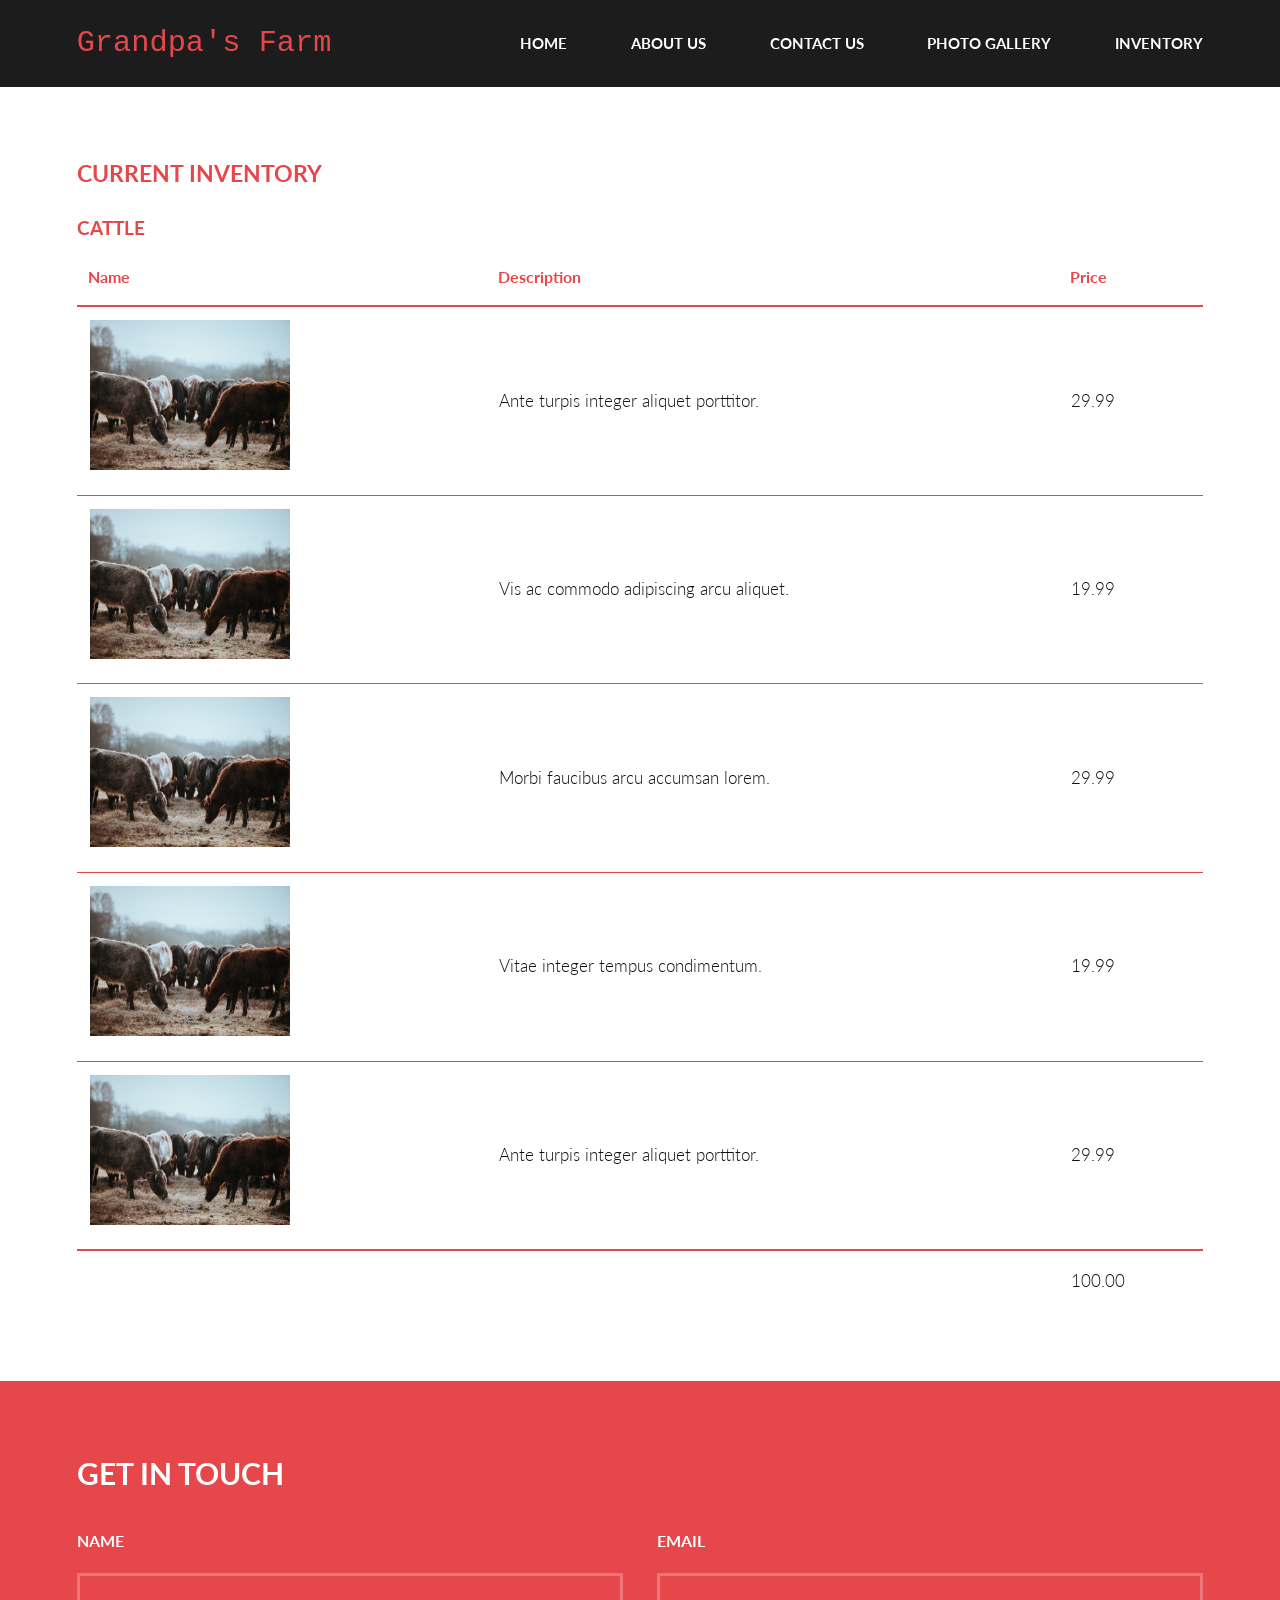
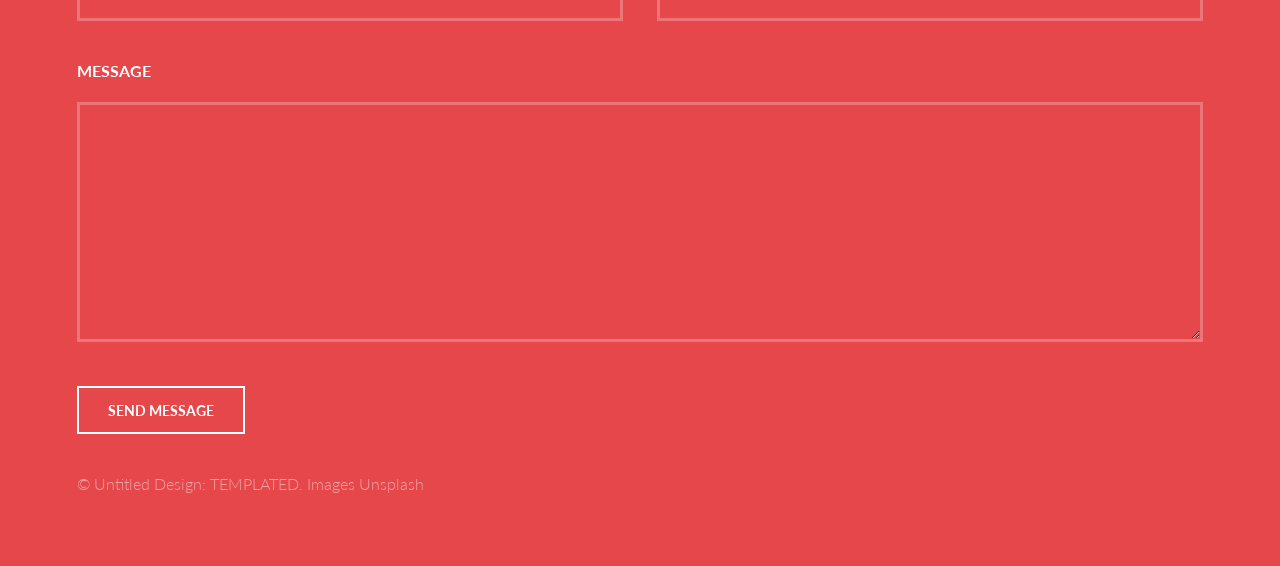
==== elements.html @ 0b021724 "Add files via upload" ====
<!DOCTYPE HTML>
<!--
	Introspect by TEMPLATED
	templated.co @templatedco
	Released for free under the Creative Commons Attribution 3.0 license (templated.co/license)
-->
<html>
	<head>
		<title>Elements - Introspect by TEMPLATED</title>
		<meta charset="utf-8" />
		<meta name="viewport" content="width=device-width, initial-scale=1, user-scalable=no" />
		<link rel="stylesheet" href="assets/css/main.css" />
	</head>
	<body>

		<!-- Header -->
			<header id="header">
				<div class="inner">
					<a href="index.html" class="logo">Grandpa's Farm</a>
					<nav id="nav">
						<a href="index.html">Home</a>
						<a href="index.html#one">About Us</a>
						<a href="#footer">Contact Us</a>
						<a href="generic.html">Photo Gallery</a>
						<a href="elements.html">Inventory</a>
					</nav>
				</div>
			</header>
			<a href="#menu" class="navPanelToggle"><span class="fa fa-bars"></span></a>

		<!-- Main -->
			<section id="main">
				<div class="inner">
					<!-- Table -->
						<section>
							<h3>Current Inventory</h3>
							<h4>Cattle</h4>
							<div class="table-wrapper">
								<table>
									<thead>
										<tr>
											<th>Name</th>
											<th>Description</th>
											<th>Price</th>
										</tr>
									</thead>
									<tbody>
										<tr>
											<td><img style="height: 150px; width: 200px;" src="images/pic02.jpg"></td>
											<td style="vertical-align: middle;">Ante turpis integer aliquet porttitor.</td>
											<td style="vertical-align: middle;">29.99</td>
										</tr>
										<tr>
											<td><img style="height: 150px; width: 200px;" src="images/pic02.jpg"></td>
											<td style="vertical-align: middle;">Vis ac commodo adipiscing arcu aliquet.</td>
											<td style="vertical-align: middle;">19.99</td>
										</tr>
										<tr>
											<td><img style="height: 150px; width: 200px;" src="images/pic02.jpg"></td>
											<td style="vertical-align: middle;"> Morbi faucibus arcu accumsan lorem.</td>
											<td style="vertical-align: middle;">29.99</td>
										</tr>
										<tr>
											<td><img style="height: 150px; width: 200px;" src="images/pic02.jpg"></td>
											<td style="vertical-align: middle;">Vitae integer tempus condimentum.</td>
											<td style="vertical-align: middle;">19.99</td>
										</tr>
										<tr>
											<td><img style="height: 150px; width: 200px;" src="images/pic02.jpg"></td>
											<td style="vertical-align: middle;">Ante turpis integer aliquet porttitor.</td>
											<td style="vertical-align: middle;">29.99</td>
										</tr>
									</tbody>
									<tfoot>
										<tr>
											<td colspan="2"></td>
											<td>100.00</td>
										</tr>
									</tfoot>
								</table>
							</div>
				</div>
			</section>

		<!-- Footer -->
			<section id="footer">
				<div class="inner">
					<header>
						<h2>Get in Touch</h2>
					</header>
					<form method="post" action="#">
						<div class="field half first">
							<label for="name">Name</label>
							<input type="text" name="name" id="name" />
						</div>
						<div class="field half">
							<label for="email">Email</label>
							<input type="text" name="email" id="email" />
						</div>
						<div class="field">
							<label for="message">Message</label>
							<textarea name="message" id="message" rows="6"></textarea>
						</div>
						<ul class="actions">
							<li><input type="submit" value="Send Message" class="alt" /></li>
						</ul>
					</form>
					<div class="copyright">
						&copy; Untitled Design: <a href="https://templated.co/">TEMPLATED</a>. Images <a href="https://unsplash.com/">Unsplash</a>
					</div>
				</div>
			</section>

		<!-- Scripts -->
			<script src="assets/js/jquery.min.js"></script>
			<script src="assets/js/skel.min.js"></script>
			<script src="assets/js/util.js"></script>
			<script src="assets/js/main.js"></script>

	</body>
</html>
---- assets/css/main.css ----
@import url(font-awesome.min.css);
@import url("https://fonts.googleapis.com/css?family=Lato:300,400,700|Pacifico");

/*
	Introspect by TEMPLATED
	templated.co @templatedco
	Released for free under the Creative Commons Attribution 3.0 license (templated.co/license)
*/

/* Reset */

	html, body, div, span, applet, object, iframe, h1, h2, h3, h4, h5, h6, p, blockquote, pre, a, abbr, acronym, address, big, cite, code, del, dfn, em, img, ins, kbd, q, s, samp, small, strike, strong, sub, sup, tt, var, b, u, i, center, dl, dt, dd, ol, ul, li, fieldset, form, label, legend, table, caption, tbody, tfoot, thead, tr, th, td, article, aside, canvas, details, embed, figure, figcaption, footer, header, hgroup, menu, nav, output, ruby, section, summary, time, mark, audio, video {
		margin: 0;
		padding: 0;
		border: 0;
		font-size: 100%;
		font: inherit;
		vertical-align: baseline;
	}

	article, aside, details, figcaption, figure, footer, header, hgroup, menu, nav, section {
		display: block;
	}

	body {
		line-height: 1;
	}

	ol, ul {
		list-style: none;
	}

	blockquote, q {
		quotes: none;
	}

	blockquote:before, blockquote:after, q:before, q:after {
		content: '';
		content: none;
	}

	table {
		border-collapse: collapse;
		border-spacing: 0;
	}

	body {
		-webkit-text-size-adjust: none;
	}

/* Photo Gallery Styles */
.row {
	display: flex;
	flex-wrap: wrap;
	padding: 0 4px;
}

/* Four side-by-side columns */
.column {
	flex: 25%;
	max-width: 25%;
	padding: 0 4px;
}

.column img {
	margin-top: 8px;
	vertical-align: middle;
	width: 100%;
}

@media screen and (max-width: 800px) {
	.column {
		flex: 50%;
		max-width: 50%;
	}
}

@media screen and (max-width: 600px) {
	.column {
		flex: 100%;
		max-width: 100%;
	}
}

/* Box Model */

	*, *:before, *:after {
		-moz-box-sizing: border-box;
		-webkit-box-sizing: border-box;
		box-sizing: border-box;
	}

/* Containers */

	.container {
		margin-left: auto;
		margin-right: auto;
	}

	.container.\31 25\25 {
		width: 100%;
		max-width: 100em;
		min-width: 80em;
	}

	.container.\37 5\25 {
		width: 60em;
	}

	.container.\35 0\25 {
		width: 40em;
	}

	.container.\32 5\25 {
		width: 20em;
	}

	.container {
		width: 80em;
	}

	@media screen and (max-width: 1680px) {

		.container.\31 25\25 {
			width: 100%;
			max-width: 100em;
			min-width: 80em;
		}

		.container.\37 5\25 {
			width: 60em;
		}

		.container.\35 0\25 {
			width: 40em;
		}

		.container.\32 5\25 {
			width: 20em;
		}

		.container {
			width: 80em;
		}

	}

	@media screen and (max-width: 1280px) {

		.container.\31 25\25 {
			width: 100%;
			max-width: 81.25em;
			min-width: 65em;
		}

		.container.\37 5\25 {
			width: 48.75em;
		}

		.container.\35 0\25 {
			width: 32.5em;
		}

		.container.\32 5\25 {
			width: 16.25em;
		}

		.container {
			width: 65em;
		}

	}

	@media screen and (max-width: 980px) {

		.container.\31 25\25 {
			width: 100%;
			max-width: 112.5%;
			min-width: 90%;
		}

		.container.\37 5\25 {
			width: 67.5%;
		}

		.container.\35 0\25 {
			width: 45%;
		}

		.container.\32 5\25 {
			width: 22.5%;
		}

		.container {
			width: 90%;
		}

	}

	@media screen and (max-width: 736px) {

		.container.\31 25\25 {
			width: 100%;
			max-width: 112.5%;
			min-width: 90%;
		}

		.container.\37 5\25 {
			width: 67.5%;
		}

		.container.\35 0\25 {
			width: 45%;
		}

		.container.\32 5\25 {
			width: 22.5%;
		}

		.container {
			width: 90% !important;
		}

	}

	@media screen and (max-width: 480px) {

		.container.\31 25\25 {
			width: 100%;
			max-width: 112.5%;
			min-width: 90%;
		}

		.container.\37 5\25 {
			width: 67.5%;
		}

		.container.\35 0\25 {
			width: 45%;
		}

		.container.\32 5\25 {
			width: 22.5%;
		}

		.container {
			width: 90% !important;
		}

	}

/* Grid */

	.row {
		border-bottom: solid 1px transparent;
		-moz-box-sizing: border-box;
		-webkit-box-sizing: border-box;
		box-sizing: border-box;
	}

	.row > * {
		float: left;
		-moz-box-sizing: border-box;
		-webkit-box-sizing: border-box;
		box-sizing: border-box;
	}

	.row:after, .row:before {
		content: '';
		display: block;
		clear: both;
		height: 0;
	}

	.row.uniform > * > :first-child {
		margin-top: 0;
	}

	.row.uniform > * > :last-child {
		margin-bottom: 0;
	}

	.row.\30 \25 > * {
		padding: 0 0 0 0em;
	}

	.row.\30 \25 {
		margin: 0 0 -1px 0em;
	}

	.row.uniform.\30 \25 > * {
		padding: 0em 0 0 0em;
	}

	.row.uniform.\30 \25 {
		margin: 0em 0 -1px 0em;
	}

	.row > * {
		padding: 0 0 0 2em;
	}

	.row {
		margin: 0 0 -1px -2em;
	}

	.row.uniform > * {
		padding: 2em 0 0 2em;
	}

	.row.uniform {
		margin: -2em 0 -1px -2em;
	}

	.row.\32 00\25 > * {
		padding: 0 0 0 4em;
	}

	.row.\32 00\25 {
		margin: 0 0 -1px -4em;
	}

	.row.uniform.\32 00\25 > * {
		padding: 4em 0 0 4em;
	}

	.row.uniform.\32 00\25 {
		margin: -4em 0 -1px -4em;
	}

	.row.\31 50\25 > * {
		padding: 0 0 0 3em;
	}

	.row.\31 50\25 {
		margin: 0 0 -1px -3em;
	}

	.row.uniform.\31 50\25 > * {
		padding: 3em 0 0 3em;
	}

	.row.uniform.\31 50\25 {
		margin: -3em 0 -1px -3em;
	}

	.row.\35 0\25 > * {
		padding: 0 0 0 1em;
	}

	.row.\35 0\25 {
		margin: 0 0 -1px -1em;
	}

	.row.uniform.\35 0\25 > * {
		padding: 1em 0 0 1em;
	}

	.row.uniform.\35 0\25 {
		margin: -1em 0 -1px -1em;
	}

	.row.\32 5\25 > * {
		padding: 0 0 0 0.5em;
	}

	.row.\32 5\25 {
		margin: 0 0 -1px -0.5em;
	}

	.row.uniform.\32 5\25 > * {
		padding: 0.5em 0 0 0.5em;
	}

	.row.uniform.\32 5\25 {
		margin: -0.5em 0 -1px -0.5em;
	}

	.\31 2u, .\31 2u\24 {
		width: 100%;
		clear: none;
		margin-left: 0;
	}

	.\31 1u, .\31 1u\24 {
		width: 91.6666666667%;
		clear: none;
		margin-left: 0;
	}

	.\31 0u, .\31 0u\24 {
		width: 83.3333333333%;
		clear: none;
		margin-left: 0;
	}

	.\39 u, .\39 u\24 {
		width: 75%;
		clear: none;
		margin-left: 0;
	}

	.\38 u, .\38 u\24 {
		width: 66.6666666667%;
		clear: none;
		margin-left: 0;
	}

	.\37 u, .\37 u\24 {
		width: 58.3333333333%;
		clear: none;
		margin-left: 0;
	}

	.\36 u, .\36 u\24 {
		width: 50%;
		clear: none;
		margin-left: 0;
	}

	.\35 u, .\35 u\24 {
		width: 41.6666666667%;
		clear: none;
		margin-left: 0;
	}

	.\34 u, .\34 u\24 {
		width: 33.3333333333%;
		clear: none;
		margin-left: 0;
	}

	.\33 u, .\33 u\24 {
		width: 25%;
		clear: none;
		margin-left: 0;
	}

	.\32 u, .\32 u\24 {
		width: 16.6666666667%;
		clear: none;
		margin-left: 0;
	}

	.\31 u, .\31 u\24 {
		width: 8.3333333333%;
		clear: none;
		margin-left: 0;
	}

	.\31 2u\24 + *,
	.\31 1u\24 + *,
	.\31 0u\24 + *,
	.\39 u\24 + *,
	.\38 u\24 + *,
	.\37 u\24 + *,
	.\36 u\24 + *,
	.\35 u\24 + *,
	.\34 u\24 + *,
	.\33 u\24 + *,
	.\32 u\24 + *,
	.\31 u\24 + * {
		clear: left;
	}

	.\-11u {
		margin-left: 91.66667%;
	}

	.\-10u {
		margin-left: 83.33333%;
	}

	.\-9u {
		margin-left: 75%;
	}

	.\-8u {
		margin-left: 66.66667%;
	}

	.\-7u {
		margin-left: 58.33333%;
	}

	.\-6u {
		margin-left: 50%;
	}

	.\-5u {
		margin-left: 41.66667%;
	}

	.\-4u {
		margin-left: 33.33333%;
	}

	.\-3u {
		margin-left: 25%;
	}

	.\-2u {
		margin-left: 16.66667%;
	}

	.\-1u {
		margin-left: 8.33333%;
	}

	@media screen and (max-width: 1680px) {

		.row > * {
			padding: 0 0 0 2em;
		}

		.row {
			margin: 0 0 -1px -2em;
		}

		.row.uniform > * {
			padding: 2em 0 0 2em;
		}

		.row.uniform {
			margin: -2em 0 -1px -2em;
		}

		.row.\32 00\25 > * {
			padding: 0 0 0 4em;
		}

		.row.\32 00\25 {
			margin: 0 0 -1px -4em;
		}

		.row.uniform.\32 00\25 > * {
			padding: 4em 0 0 4em;
		}

		.row.uniform.\32 00\25 {
			margin: -4em 0 -1px -4em;
		}

		.row.\31 50\25 > * {
			padding: 0 0 0 3em;
		}

		.row.\31 50\25 {
			margin: 0 0 -1px -3em;
		}

		.row.uniform.\31 50\25 > * {
			padding: 3em 0 0 3em;
		}

		.row.uniform.\31 50\25 {
			margin: -3em 0 -1px -3em;
		}

		.row.\35 0\25 > * {
			padding: 0 0 0 1em;
		}

		.row.\35 0\25 {
			margin: 0 0 -1px -1em;
		}

		.row.uniform.\35 0\25 > * {
			padding: 1em 0 0 1em;
		}

		.row.uniform.\35 0\25 {
			margin: -1em 0 -1px -1em;
		}

		.row.\32 5\25 > * {
			padding: 0 0 0 0.5em;
		}

		.row.\32 5\25 {
			margin: 0 0 -1px -0.5em;
		}

		.row.uniform.\32 5\25 > * {
			padding: 0.5em 0 0 0.5em;
		}

		.row.uniform.\32 5\25 {
			margin: -0.5em 0 -1px -0.5em;
		}

		.\31 2u\28xlarge\29, .\31 2u\24\28xlarge\29 {
			width: 100%;
			clear: none;
			margin-left: 0;
		}

		.\31 1u\28xlarge\29, .\31 1u\24\28xlarge\29 {
			width: 91.6666666667%;
			clear: none;
			margin-left: 0;
		}

		.\31 0u\28xlarge\29, .\31 0u\24\28xlarge\29 {
			width: 83.3333333333%;
			clear: none;
			margin-left: 0;
		}

		.\39 u\28xlarge\29, .\39 u\24\28xlarge\29 {
			width: 75%;
			clear: none;
			margin-left: 0;
		}

		.\38 u\28xlarge\29, .\38 u\24\28xlarge\29 {
			width: 66.6666666667%;
			clear: none;
			margin-left: 0;
		}

		.\37 u\28xlarge\29, .\37 u\24\28xlarge\29 {
			width: 58.3333333333%;
			clear: none;
			margin-left: 0;
		}

		.\36 u\28xlarge\29, .\36 u\24\28xlarge\29 {
			width: 50%;
			clear: none;
			margin-left: 0;
		}

		.\35 u\28xlarge\29, .\35 u\24\28xlarge\29 {
			width: 41.6666666667%;
			clear: none;
			margin-left: 0;
		}

		.\34 u\28xlarge\29, .\34 u\24\28xlarge\29 {
			width: 33.3333333333%;
			clear: none;
			margin-left: 0;
		}

		.\33 u\28xlarge\29, .\33 u\24\28xlarge\29 {
			width: 25%;
			clear: none;
			margin-left: 0;
		}

		.\32 u\28xlarge\29, .\32 u\24\28xlarge\29 {
			width: 16.6666666667%;
			clear: none;
			margin-left: 0;
		}

		.\31 u\28xlarge\29, .\31 u\24\28xlarge\29 {
			width: 8.3333333333%;
			clear: none;
			margin-left: 0;
		}

		.\31 2u\24\28xlarge\29 + *,
		.\31 1u\24\28xlarge\29 + *,
		.\31 0u\24\28xlarge\29 + *,
		.\39 u\24\28xlarge\29 + *,
		.\38 u\24\28xlarge\29 + *,
		.\37 u\24\28xlarge\29 + *,
		.\36 u\24\28xlarge\29 + *,
		.\35 u\24\28xlarge\29 + *,
		.\34 u\24\28xlarge\29 + *,
		.\33 u\24\28xlarge\29 + *,
		.\32 u\24\28xlarge\29 + *,
		.\31 u\24\28xlarge\29 + * {
			clear: left;
		}

		.\-11u\28xlarge\29 {
			margin-left: 91.66667%;
		}

		.\-10u\28xlarge\29 {
			margin-left: 83.33333%;
		}

		.\-9u\28xlarge\29 {
			margin-left: 75%;
		}

		.\-8u\28xlarge\29 {
			margin-left: 66.66667%;
		}

		.\-7u\28xlarge\29 {
			margin-left: 58.33333%;
		}

		.\-6u\28xlarge\29 {
			margin-left: 50%;
		}

		.\-5u\28xlarge\29 {
			margin-left: 41.66667%;
		}

		.\-4u\28xlarge\29 {
			margin-left: 33.33333%;
		}

		.\-3u\28xlarge\29 {
			margin-left: 25%;
		}

		.\-2u\28xlarge\29 {
			margin-left: 16.66667%;
		}

		.\-1u\28xlarge\29 {
			margin-left: 8.33333%;
		}

	}

	@media screen and (max-width: 1280px) {

		.row > * {
			padding: 0 0 0 1.5em;
		}

		.row {
			margin: 0 0 -1px -1.5em;
		}

		.row.uniform > * {
			padding: 1.5em 0 0 1.5em;
		}

		.row.uniform {
			margin: -1.5em 0 -1px -1.5em;
		}

		.row.\32 00\25 > * {
			padding: 0 0 0 3em;
		}

		.row.\32 00\25 {
			margin: 0 0 -1px -3em;
		}

		.row.uniform.\32 00\25 > * {
			padding: 3em 0 0 3em;
		}

		.row.uniform.\32 00\25 {
			margin: -3em 0 -1px -3em;
		}

		.row.\31 50\25 > * {
			padding: 0 0 0 2.25em;
		}

		.row.\31 50\25 {
			margin: 0 0 -1px -2.25em;
		}

		.row.uniform.\31 50\25 > * {
			padding: 2.25em 0 0 2.25em;
		}

		.row.uniform.\31 50\25 {
			margin: -2.25em 0 -1px -2.25em;
		}

		.row.\35 0\25 > * {
			padding: 0 0 0 0.75em;
		}

		.row.\35 0\25 {
			margin: 0 0 -1px -0.75em;
		}

		.row.uniform.\35 0\25 > * {
			padding: 0.75em 0 0 0.75em;
		}

		.row.uniform.\35 0\25 {
			margin: -0.75em 0 -1px -0.75em;
		}

		.row.\32 5\25 > * {
			padding: 0 0 0 0.375em;
		}

		.row.\32 5\25 {
			margin: 0 0 -1px -0.375em;
		}

		.row.uniform.\32 5\25 > * {
			padding: 0.375em 0 0 0.375em;
		}

		.row.uniform.\32 5\25 {
			margin: -0.375em 0 -1px -0.375em;
		}

		.\31 2u\28large\29, .\31 2u\24\28large\29 {
			width: 100%;
			clear: none;
			margin-left: 0;
		}

		.\31 1u\28large\29, .\31 1u\24\28large\29 {
			width: 91.6666666667%;
			clear: none;
			margin-left: 0;
		}

		.\31 0u\28large\29, .\31 0u\24\28large\29 {
			width: 83.3333333333%;
			clear: none;
			margin-left: 0;
		}

		.\39 u\28large\29, .\39 u\24\28large\29 {
			width: 75%;
			clear: none;
			margin-left: 0;
		}

		.\38 u\28large\29, .\38 u\24\28large\29 {
			width: 66.6666666667%;
			clear: none;
			margin-left: 0;
		}

		.\37 u\28large\29, .\37 u\24\28large\29 {
			width: 58.3333333333%;
			clear: none;
			margin-left: 0;
		}

		.\36 u\28large\29, .\36 u\24\28large\29 {
			width: 50%;
			clear: none;
			margin-left: 0;
		}

		.\35 u\28large\29, .\35 u\24\28large\29 {
			width: 41.6666666667%;
			clear: none;
			margin-left: 0;
		}

		.\34 u\28large\29, .\34 u\24\28large\29 {
			width: 33.3333333333%;
			clear: none;
			margin-left: 0;
		}

		.\33 u\28large\29, .\33 u\24\28large\29 {
			width: 25%;
			clear: none;
			margin-left: 0;
		}

		.\32 u\28large\29, .\32 u\24\28large\29 {
			width: 16.6666666667%;
			clear: none;
			margin-left: 0;
		}

		.\31 u\28large\29, .\31 u\24\28large\29 {
			width: 8.3333333333%;
			clear: none;
			margin-left: 0;
		}

		.\31 2u\24\28large\29 + *,
		.\31 1u\24\28large\29 + *,
		.\31 0u\24\28large\29 + *,
		.\39 u\24\28large\29 + *,
		.\38 u\24\28large\29 + *,
		.\37 u\24\28large\29 + *,
		.\36 u\24\28large\29 + *,
		.\35 u\24\28large\29 + *,
		.\34 u\24\28large\29 + *,
		.\33 u\24\28large\29 + *,
		.\32 u\24\28large\29 + *,
		.\31 u\24\28large\29 + * {
			clear: left;
		}

		.\-11u\28large\29 {
			margin-left: 91.66667%;
		}

		.\-10u\28large\29 {
			margin-left: 83.33333%;
		}

		.\-9u\28large\29 {
			margin-left: 75%;
		}

		.\-8u\28large\29 {
			margin-left: 66.66667%;
		}

		.\-7u\28large\29 {
			margin-left: 58.33333%;
		}

		.\-6u\28large\29 {
			margin-left: 50%;
		}

		.\-5u\28large\29 {
			margin-left: 41.66667%;
		}

		.\-4u\28large\29 {
			margin-left: 33.33333%;
		}

		.\-3u\28large\29 {
			margin-left: 25%;
		}

		.\-2u\28large\29 {
			margin-left: 16.66667%;
		}

		.\-1u\28large\29 {
			margin-left: 8.33333%;
		}

	}

	@media screen and (max-width: 980px) {

		.row > * {
			padding: 0 0 0 1.5em;
		}

		.row {
			margin: 0 0 -1px -1.5em;
		}

		.row.uniform > * {
			padding: 1.5em 0 0 1.5em;
		}

		.row.uniform {
			margin: -1.5em 0 -1px -1.5em;
		}

		.row.\32 00\25 > * {
			padding: 0 0 0 3em;
		}

		.row.\32 00\25 {
			margin: 0 0 -1px -3em;
		}

		.row.uniform.\32 00\25 > * {
			padding: 3em 0 0 3em;
		}

		.row.uniform.\32 00\25 {
			margin: -3em 0 -1px -3em;
		}

		.row.\31 50\25 > * {
			padding: 0 0 0 2.25em;
		}

		.row.\31 50\25 {
			margin: 0 0 -1px -2.25em;
		}

		.row.uniform.\31 50\25 > * {
			padding: 2.25em 0 0 2.25em;
		}

		.row.uniform.\31 50\25 {
			margin: -2.25em 0 -1px -2.25em;
		}

		.row.\35 0\25 > * {
			padding: 0 0 0 0.75em;
		}

		.row.\35 0\25 {
			margin: 0 0 -1px -0.75em;
		}

		.row.uniform.\35 0\25 > * {
			padding: 0.75em 0 0 0.75em;
		}

		.row.uniform.\35 0\25 {
			margin: -0.75em 0 -1px -0.75em;
		}

		.row.\32 5\25 > * {
			padding: 0 0 0 0.375em;
		}

		.row.\32 5\25 {
			margin: 0 0 -1px -0.375em;
		}

		.row.uniform.\32 5\25 > * {
			padding: 0.375em 0 0 0.375em;
		}

		.row.uniform.\32 5\25 {
			margin: -0.375em 0 -1px -0.375em;
		}

		.\31 2u\28medium\29, .\31 2u\24\28medium\29 {
			width: 100%;
			clear: none;
			margin-left: 0;
		}

		.\31 1u\28medium\29, .\31 1u\24\28medium\29 {
			width: 91.6666666667%;
			clear: none;
			margin-left: 0;
		}

		.\31 0u\28medium\29, .\31 0u\24\28medium\29 {
			width: 83.3333333333%;
			clear: none;
			margin-left: 0;
		}

		.\39 u\28medium\29, .\39 u\24\28medium\29 {
			width: 75%;
			clear: none;
			margin-left: 0;
		}

		.\38 u\28medium\29, .\38 u\24\28medium\29 {
			width: 66.6666666667%;
			clear: none;
			margin-left: 0;
		}

		.\37 u\28medium\29, .\37 u\24\28medium\29 {
			width: 58.3333333333%;
			clear: none;
			margin-left: 0;
		}

		.\36 u\28medium\29, .\36 u\24\28medium\29 {
			width: 50%;
			clear: none;
			margin-left: 0;
		}

		.\35 u\28medium\29, .\35 u\24\28medium\29 {
			width: 41.6666666667%;
			clear: none;
			margin-left: 0;
		}

		.\34 u\28medium\29, .\34 u\24\28medium\29 {
			width: 33.3333333333%;
			clear: none;
			margin-left: 0;
		}

		.\33 u\28medium\29, .\33 u\24\28medium\29 {
			width: 25%;
			clear: none;
			margin-left: 0;
		}

		.\32 u\28medium\29, .\32 u\24\28medium\29 {
			width: 16.6666666667%;
			clear: none;
			margin-left: 0;
		}

		.\31 u\28medium\29, .\31 u\24\28medium\29 {
			width: 8.3333333333%;
			clear: none;
			margin-left: 0;
		}

		.\31 2u\24\28medium\29 + *,
		.\31 1u\24\28medium\29 + *,
		.\31 0u\24\28medium\29 + *,
		.\39 u\24\28medium\29 + *,
		.\38 u\24\28medium\29 + *,
		.\37 u\24\28medium\29 + *,
		.\36 u\24\28medium\29 + *,
		.\35 u\24\28medium\29 + *,
		.\34 u\24\28medium\29 + *,
		.\33 u\24\28medium\29 + *,
		.\32 u\24\28medium\29 + *,
		.\31 u\24\28medium\29 + * {
			clear: left;
		}

		.\-11u\28medium\29 {
			margin-left: 91.66667%;
		}

		.\-10u\28medium\29 {
			margin-left: 83.33333%;
		}

		.\-9u\28medium\29 {
			margin-left: 75%;
		}

		.\-8u\28medium\29 {
			margin-left: 66.66667%;
		}

		.\-7u\28medium\29 {
			margin-left: 58.33333%;
		}

		.\-6u\28medium\29 {
			margin-left: 50%;
		}

		.\-5u\28medium\29 {
			margin-left: 41.66667%;
		}

		.\-4u\28medium\29 {
			margin-left: 33.33333%;
		}

		.\-3u\28medium\29 {
			margin-left: 25%;
		}

		.\-2u\28medium\29 {
			margin-left: 16.66667%;
		}

		.\-1u\28medium\29 {
			margin-left: 8.33333%;
		}

	}

	@media screen and (max-width: 736px) {

		.row > * {
			padding: 0 0 0 1.25em;
		}

		.row {
			margin: 0 0 -1px -1.25em;
		}

		.row.uniform > * {
			padding: 1.25em 0 0 1.25em;
		}

		.row.uniform {
			margin: -1.25em 0 -1px -1.25em;
		}

		.row.\32 00\25 > * {
			padding: 0 0 0 2.5em;
		}

		.row.\32 00\25 {
			margin: 0 0 -1px -2.5em;
		}

		.row.uniform.\32 00\25 > * {
			padding: 2.5em 0 0 2.5em;
		}

		.row.uniform.\32 00\25 {
			margin: -2.5em 0 -1px -2.5em;
		}

		.row.\31 50\25 > * {
			padding: 0 0 0 1.875em;
		}

		.row.\31 50\25 {
			margin: 0 0 -1px -1.875em;
		}

		.row.uniform.\31 50\25 > * {
			padding: 1.875em 0 0 1.875em;
		}

		.row.uniform.\31 50\25 {
			margin: -1.875em 0 -1px -1.875em;
		}

		.row.\35 0\25 > * {
			padding: 0 0 0 0.625em;
		}

		.row.\35 0\25 {
			margin: 0 0 -1px -0.625em;
		}

		.row.uniform.\35 0\25 > * {
			padding: 0.625em 0 0 0.625em;
		}

		.row.uniform.\35 0\25 {
			margin: -0.625em 0 -1px -0.625em;
		}

		.row.\32 5\25 > * {
			padding: 0 0 0 0.3125em;
		}

		.row.\32 5\25 {
			margin: 0 0 -1px -0.3125em;
		}

		.row.uniform.\32 5\25 > * {
			padding: 0.3125em 0 0 0.3125em;
		}

		.row.uniform.\32 5\25 {
			margin: -0.3125em 0 -1px -0.3125em;
		}

		.\31 2u\28small\29, .\31 2u\24\28small\29 {
			width: 100%;
			clear: none;
			margin-left: 0;
		}

		.\31 1u\28small\29, .\31 1u\24\28small\29 {
			width: 91.6666666667%;
			clear: none;
			margin-left: 0;
		}

		.\31 0u\28small\29, .\31 0u\24\28small\29 {
			width: 83.3333333333%;
			clear: none;
			margin-left: 0;
		}

		.\39 u\28small\29, .\39 u\24\28small\29 {
			width: 75%;
			clear: none;
			margin-left: 0;
		}

		.\38 u\28small\29, .\38 u\24\28small\29 {
			width: 66.6666666667%;
			clear: none;
			margin-left: 0;
		}

		.\37 u\28small\29, .\37 u\24\28small\29 {
			width: 58.3333333333%;
			clear: none;
			margin-left: 0;
		}

		.\36 u\28small\29, .\36 u\24\28small\29 {
			width: 50%;
			clear: none;
			margin-left: 0;
		}

		.\35 u\28small\29, .\35 u\24\28small\29 {
			width: 41.6666666667%;
			clear: none;
			margin-left: 0;
		}

		.\34 u\28small\29, .\34 u\24\28small\29 {
			width: 33.3333333333%;
			clear: none;
			margin-left: 0;
		}

		.\33 u\28small\29, .\33 u\24\28small\29 {
			width: 25%;
			clear: none;
			margin-left: 0;
		}

		.\32 u\28small\29, .\32 u\24\28small\29 {
			width: 16.6666666667%;
			clear: none;
			margin-left: 0;
		}

		.\31 u\28small\29, .\31 u\24\28small\29 {
			width: 8.3333333333%;
			clear: none;
			margin-left: 0;
		}

		.\31 2u\24\28small\29 + *,
		.\31 1u\24\28small\29 + *,
		.\31 0u\24\28small\29 + *,
		.\39 u\24\28small\29 + *,
		.\38 u\24\28small\29 + *,
		.\37 u\24\28small\29 + *,
		.\36 u\24\28small\29 + *,
		.\35 u\24\28small\29 + *,
		.\34 u\24\28small\29 + *,
		.\33 u\24\28small\29 + *,
		.\32 u\24\28small\29 + *,
		.\31 u\24\28small\29 + * {
			clear: left;
		}

		.\-11u\28small\29 {
			margin-left: 91.66667%;
		}

		.\-10u\28small\29 {
			margin-left: 83.33333%;
		}

		.\-9u\28small\29 {
			margin-left: 75%;
		}

		.\-8u\28small\29 {
			margin-left: 66.66667%;
		}

		.\-7u\28small\29 {
			margin-left: 58.33333%;
		}

		.\-6u\28small\29 {
			margin-left: 50%;
		}

		.\-5u\28small\29 {
			margin-left: 41.66667%;
		}

		.\-4u\28small\29 {
			margin-left: 33.33333%;
		}

		.\-3u\28small\29 {
			margin-left: 25%;
		}

		.\-2u\28small\29 {
			margin-left: 16.66667%;
		}

		.\-1u\28small\29 {
			margin-left: 8.33333%;
		}

	}

	@media screen and (max-width: 480px) {

		.row > * {
			padding: 0 0 0 1.25em;
		}

		.row {
			margin: 0 0 -1px -1.25em;
		}

		.row.uniform > * {
			padding: 1.25em 0 0 1.25em;
		}

		.row.uniform {
			margin: -1.25em 0 -1px -1.25em;
		}

		.row.\32 00\25 > * {
			padding: 0 0 0 2.5em;
		}

		.row.\32 00\25 {
			margin: 0 0 -1px -2.5em;
		}

		.row.uniform.\32 00\25 > * {
			padding: 2.5em 0 0 2.5em;
		}

		.row.uniform.\32 00\25 {
			margin: -2.5em 0 -1px -2.5em;
		}

		.row.\31 50\25 > * {
			padding: 0 0 0 1.875em;
		}

		.row.\31 50\25 {
			margin: 0 0 -1px -1.875em;
		}

		.row.uniform.\31 50\25 > * {
			padding: 1.875em 0 0 1.875em;
		}

		.row.uniform.\31 50\25 {
			margin: -1.875em 0 -1px -1.875em;
		}

		.row.\35 0\25 > * {
			padding: 0 0 0 0.625em;
		}

		.row.\35 0\25 {
			margin: 0 0 -1px -0.625em;
		}

		.row.uniform.\35 0\25 > * {
			padding: 0.625em 0 0 0.625em;
		}

		.row.uniform.\35 0\25 {
			margin: -0.625em 0 -1px -0.625em;
		}

		.row.\32 5\25 > * {
			padding: 0 0 0 0.3125em;
		}

		.row.\32 5\25 {
			margin: 0 0 -1px -0.3125em;
		}

		.row.uniform.\32 5\25 > * {
			padding: 0.3125em 0 0 0.3125em;
		}

		.row.uniform.\32 5\25 {
			margin: -0.3125em 0 -1px -0.3125em;
		}

		.\31 2u\28xsmall\29, .\31 2u\24\28xsmall\29 {
			width: 100%;
			clear: none;
			margin-left: 0;
		}

		.\31 1u\28xsmall\29, .\31 1u\24\28xsmall\29 {
			width: 91.6666666667%;
			clear: none;
			margin-left: 0;
		}

		.\31 0u\28xsmall\29, .\31 0u\24\28xsmall\29 {
			width: 83.3333333333%;
			clear: none;
			margin-left: 0;
		}

		.\39 u\28xsmall\29, .\39 u\24\28xsmall\29 {
			width: 75%;
			clear: none;
			margin-left: 0;
		}

		.\38 u\28xsmall\29, .\38 u\24\28xsmall\29 {
			width: 66.6666666667%;
			clear: none;
			margin-left: 0;
		}

		.\37 u\28xsmall\29, .\37 u\24\28xsmall\29 {
			width: 58.3333333333%;
			clear: none;
			margin-left: 0;
		}

		.\36 u\28xsmall\29, .\36 u\24\28xsmall\29 {
			width: 50%;
			clear: none;
			margin-left: 0;
		}

		.\35 u\28xsmall\29, .\35 u\24\28xsmall\29 {
			width: 41.6666666667%;
			clear: none;
			margin-left: 0;
		}

		.\34 u\28xsmall\29, .\34 u\24\28xsmall\29 {
			width: 33.3333333333%;
			clear: none;
			margin-left: 0;
		}

		.\33 u\28xsmall\29, .\33 u\24\28xsmall\29 {
			width: 25%;
			clear: none;
			margin-left: 0;
		}

		.\32 u\28xsmall\29, .\32 u\24\28xsmall\29 {
			width: 16.6666666667%;
			clear: none;
			margin-left: 0;
		}

		.\31 u\28xsmall\29, .\31 u\24\28xsmall\29 {
			width: 8.3333333333%;
			clear: none;
			margin-left: 0;
		}

		.\31 2u\24\28xsmall\29 + *,
		.\31 1u\24\28xsmall\29 + *,
		.\31 0u\24\28xsmall\29 + *,
		.\39 u\24\28xsmall\29 + *,
		.\38 u\24\28xsmall\29 + *,
		.\37 u\24\28xsmall\29 + *,
		.\36 u\24\28xsmall\29 + *,
		.\35 u\24\28xsmall\29 + *,
		.\34 u\24\28xsmall\29 + *,
		.\33 u\24\28xsmall\29 + *,
		.\32 u\24\28xsmall\29 + *,
		.\31 u\24\28xsmall\29 + * {
			clear: left;
		}

		.\-11u\28xsmall\29 {
			margin-left: 91.66667%;
		}

		.\-10u\28xsmall\29 {
			margin-left: 83.33333%;
		}

		.\-9u\28xsmall\29 {
			margin-left: 75%;
		}

		.\-8u\28xsmall\29 {
			margin-left: 66.66667%;
		}

		.\-7u\28xsmall\29 {
			margin-left: 58.33333%;
		}

		.\-6u\28xsmall\29 {
			margin-left: 50%;
		}

		.\-5u\28xsmall\29 {
			margin-left: 41.66667%;
		}

		.\-4u\28xsmall\29 {
			margin-left: 33.33333%;
		}

		.\-3u\28xsmall\29 {
			margin-left: 25%;
		}

		.\-2u\28xsmall\29 {
			margin-left: 16.66667%;
		}

		.\-1u\28xsmall\29 {
			margin-left: 8.33333%;
		}

	}

/* Basic */

	@-ms-viewport {
		width: device-width;
	}

	body {
		-ms-overflow-style: scrollbar;
	}

	@media screen and (max-width: 480px) {

		html, body {
			min-width: 320px;
		}

	}

	body {
		background: #fff;
	}

		body.is-loading *, body.is-loading *:before, body.is-loading *:after {
			-moz-animation: none !important;
			-webkit-animation: none !important;
			-ms-animation: none !important;
			animation: none !important;
			-moz-transition: none !important;
			-webkit-transition: none !important;
			-ms-transition: none !important;
			transition: none !important;
		}

/* Type */

	body {
		background-color: #fff;
		color: #111111;
	}

	body, input, select, textarea {
		font-family: "Lato", sans-serif;
		font-size: 15pt;
		font-weight: 300;
		line-height: 2;
	}

		@media screen and (max-width: 1680px) {

			body, input, select, textarea {
				font-size: 13pt;
			}

		}

		@media screen and (max-width: 1280px) {

			body, input, select, textarea {
				font-size: 13pt;
			}

		}

		@media screen and (max-width: 980px) {

			body, input, select, textarea {
				font-size: 12pt;
			}

		}

		@media screen and (max-width: 736px) {

			body, input, select, textarea {
				font-size: 12pt;
			}

		}

		@media screen and (max-width: 480px) {

			body, input, select, textarea {
				font-size: 12pt;
			}

		}

	a {
		-moz-transition: color 0.2s ease-in-out;
		-webkit-transition: color 0.2s ease-in-out;
		-ms-transition: color 0.2s ease-in-out;
		transition: color 0.2s ease-in-out;
		text-decoration: none;
	}

		a:hover {
			text-decoration: underline;
		}

	strong, b {
		font-weight: 700;
	}

	em, i {
		font-style: italic;
	}

	p {
		margin: 0 0 2em 0;
	}

	h1, h2, h3, h4, h5, h6 {
		font-weight: 700;
		line-height: 1.5;
		margin: 0 0 1em 0;
		text-transform: uppercase;
	}

		h1 a, h2 a, h3 a, h4 a, h5 a, h6 a {
			color: inherit;
			text-decoration: none;
		}

	h1 {
		font-size: 2em;
		margin: 0 0 0.25em 0;
	}

	h2 {
		font-size: 1.75em;
	}

	h3 {
		font-size: 1.35em;
	}

	h4 {
		font-size: 1.1em;
	}

	h5 {
		font-size: 0.9em;
	}

	h6 {
		font-size: 0.7em;
	}

	@media screen and (max-width: 736px) {

		h1 {
			font-size: 1.5em;
		}

		h2 {
			font-size: 1.25em;
		}

		h3 {
			font-size: 1.1em;
		}

	}

	sub {
		font-size: 0.8em;
		position: relative;
		top: 0.5em;
	}

	sup {
		font-size: 0.8em;
		position: relative;
		top: -0.5em;
	}

	blockquote {
		border-left: solid 4px;
		font-style: italic;
		margin: 0 0 2em 0;
		padding: 0.5em 0 0.5em 2em;
	}

	code {
		border-radius: 0;
		border: solid 1px;
		font-family: "Courier New", monospace;
		font-size: 0.9em;
		margin: 0 0.25em;
		padding: 0.25em 0.65em;
	}

	pre {
		-webkit-overflow-scrolling: touch;
		font-family: "Courier New", monospace;
		font-size: 0.9em;
		margin: 0 0 2em 0;
	}

		pre code {
			display: block;
			line-height: 1.75;
			padding: 1em 1.5em;
			overflow-x: auto;
		}

	hr {
		border: 0;
		border-bottom: solid 1px;
		margin: 2em 0;
	}

		hr.major {
			margin: 3em 0;
		}

	.align-left {
		text-align: left;
	}

	.align-center {
		text-align: center;
	}

	.align-right {
		text-align: right;
	}

	input, select, textarea {
		color: #e5474b;
	}

	a {
		color: #e5474b;
	}

	strong, b {
		color: #e5474b;
	}

	h1, h2, h3, h4, h5, h6 {
		color: #e5474b;
	}

	blockquote {
		border-left-color: #e5474b;
	}

	code {
		background: none;
		border-color: #e5474b;
	}

	hr {
		border-bottom-color: #e5474b;
	}

/* Box */

	.box {
		border-radius: 0;
		border: solid 1px;
		margin-bottom: 2em;
		padding: 1.5em;
	}

		.box > :last-child,
		.box > :last-child > :last-child,
		.box > :last-child > :last-child > :last-child {
			margin-bottom: 0;
		}

		.box.alt {
			border: 0;
			border-radius: 0;
			padding: 0;
		}

	.box {
		border-color: #e5474b;
	}

/* Button */

	input[type="submit"],
	input[type="reset"],
	input[type="button"],
	button,
	.button {
		-moz-appearance: none;
		-webkit-appearance: none;
		-ms-appearance: none;
		appearance: none;
		-moz-transition: background-color 0.2s ease-in-out, color 0.2s ease-in-out;
		-webkit-transition: background-color 0.2s ease-in-out, color 0.2s ease-in-out;
		-ms-transition: background-color 0.2s ease-in-out, color 0.2s ease-in-out;
		transition: background-color 0.2s ease-in-out, color 0.2s ease-in-out;
		border-radius: 0;
		border: 0;
		cursor: pointer;
		display: inline-block;
		font-size: .8em;
		font-weight: 700;
		height: 3.5em;
		line-height: 3.65em;
		padding: 0 2.25em;
		text-align: center;
		text-decoration: none;
		text-transform: uppercase;
		white-space: nowrap;
	}

		input[type="submit"]:hover,
		input[type="reset"]:hover,
		input[type="button"]:hover,
		button:hover,
		.button:hover {
			text-decoration: none;
		}

		input[type="submit"].icon,
		input[type="reset"].icon,
		input[type="button"].icon,
		button.icon,
		.button.icon {
			padding-left: 1.35em;
		}

			input[type="submit"].icon:before,
			input[type="reset"].icon:before,
			input[type="button"].icon:before,
			button.icon:before,
			.button.icon:before {
				margin-right: 0.5em;
			}

		input[type="submit"].fit,
		input[type="reset"].fit,
		input[type="button"].fit,
		button.fit,
		.button.fit {
			display: block;
			margin: 0 0 1em 0;
			width: 100%;
		}

		input[type="submit"].small,
		input[type="reset"].small,
		input[type="button"].small,
		button.small,
		.button.small {
			font-size: 0.8em;
		}

		input[type="submit"].big,
		input[type="reset"].big,
		input[type="button"].big,
		button.big,
		.button.big {
			font-size: 1.35em;
		}

		input[type="submit"].disabled, input[type="submit"]:disabled,
		input[type="reset"].disabled,
		input[type="reset"]:disabled,
		input[type="button"].disabled,
		input[type="button"]:disabled,
		button.disabled,
		button:disabled,
		.button.disabled,
		.button:disabled {
			-moz-pointer-events: none;
			-webkit-pointer-events: none;
			-ms-pointer-events: none;
			pointer-events: none;
			opacity: 0.25;
		}

	input[type="submit"],
	input[type="reset"],
	input[type="button"],
	button,
	.button {
		background-color: #5a5a5a;
		color: #ffffff !important;
	}

		input[type="submit"]:hover,
		input[type="reset"]:hover,
		input[type="button"]:hover,
		button:hover,
		.button:hover {
			background-color: #676767;
		}

		input[type="submit"]:active,
		input[type="reset"]:active,
		input[type="button"]:active,
		button:active,
		.button:active {
			background-color: #4d4d4d;
		}

		input[type="submit"].alt,
		input[type="reset"].alt,
		input[type="button"].alt,
		button.alt,
		.button.alt {
			background-color: transparent;
			box-shadow: inset 0 0 0 2px #e5474b;
			color: #e5474b !important;
		}

			input[type="submit"].alt:hover,
			input[type="reset"].alt:hover,
			input[type="button"].alt:hover,
			button.alt:hover,
			.button.alt:hover {
				background: #fceced;
			}

			input[type="submit"].alt:active,
			input[type="reset"].alt:active,
			input[type="button"].alt:active,
			button.alt:active,
			.button.alt:active {
				background-color: #f9dadb;
			}

			input[type="submit"].alt.icon:before,
			input[type="reset"].alt.icon:before,
			input[type="button"].alt.icon:before,
			button.alt.icon:before,
			.button.alt.icon:before {
				color: #717171;
			}

		input[type="submit"].special,
		input[type="reset"].special,
		input[type="button"].special,
		button.special,
		.button.special {
			background-color: #e5474b;
			color: #ffffff !important;
		}

			input[type="submit"].special:hover,
			input[type="reset"].special:hover,
			input[type="button"].special:hover,
			button.special:hover,
			.button.special:hover {
				background-color: #e85d61;
			}

			input[type="submit"].special:active,
			input[type="reset"].special:active,
			input[type="button"].special:active,
			button.special:active,
			.button.special:active {
				background-color: #e23135;
			}

/* Form */

	form {
		margin: 0 0 2em 0;
	}

		form .field {
			margin: 0 0 2em 0;
		}

			form .field.half {
				width: 50%;
				float: left;
				padding: 0 0 0 1em;
			}

				form .field.half.first {
					padding: 0 1em 0 0;
				}

		form > .actions {
			margin: 2.5em 0 0 0 !important;
		}

		@media screen and (max-width: 736px) {

			form .field {
				margin: 0 0 1.5em 0;
			}

				form .field.half {
					padding: 0 0 0 0.75em;
				}

					form .field.half.first {
						padding: 0 0.75em 0 0;
					}

			form > .actions {
				margin: 2em 0 0 0 !important;
			}

		}

		@media screen and (max-width: 480px) {

			form .field.half {
				width: 100%;
				float: none;
				padding: 0;
			}

				form .field.half.first {
					padding: 0;
				}

		}

	label {
		display: block;
		font-size: 0.9em;
		text-transform: uppercase;
		font-weight: 700;
		margin: 0 0 1em 0;
	}

	input[type="text"],
	input[type="password"],
	input[type="email"],
	select,
	textarea {
		-moz-appearance: none;
		-webkit-appearance: none;
		-ms-appearance: none;
		appearance: none;
		border-radius: 0;
		border: none;
		border: solid 3px;
		color: inherit;
		display: block;
		outline: 0;
		padding: 0 1em;
		text-decoration: none;
		width: 100%;
	}

		input[type="text"]:invalid,
		input[type="password"]:invalid,
		input[type="email"]:invalid,
		select:invalid,
		textarea:invalid {
			box-shadow: none;
		}

	.select-wrapper {
		text-decoration: none;
		display: block;
		position: relative;
	}

		.select-wrapper:before {
			-moz-osx-font-smoothing: grayscale;
			-webkit-font-smoothing: antialiased;
			font-family: FontAwesome;
			font-style: normal;
			font-weight: normal;
			text-transform: none !important;
		}

		.select-wrapper:before {
			content: '\f078';
			display: block;
			height: 2.75em;
			line-height: 2.75em;
			pointer-events: none;
			position: absolute;
			right: 0;
			text-align: center;
			top: 0;
			width: 2.75em;
		}

		.select-wrapper select::-ms-expand {
			display: none;
		}

	input[type="text"],
	input[type="password"],
	input[type="email"],
	select {
		height: 2.75em;
	}

	textarea {
		padding: 0.75em 1em;
	}

	input[type="checkbox"],
	input[type="radio"] {
		-moz-appearance: none;
		-webkit-appearance: none;
		-ms-appearance: none;
		appearance: none;
		display: block;
		float: left;
		margin-right: -2em;
		opacity: 0;
		width: 1em;
		z-index: -1;
	}

		input[type="checkbox"] + label,
		input[type="radio"] + label {
			text-decoration: none;
			cursor: pointer;
			display: inline-block;
			font-size: 1em;
			font-weight: 300;
			padding-left: 2.4em;
			padding-right: 0.75em;
			position: relative;
		}

			input[type="checkbox"] + label:before,
			input[type="radio"] + label:before {
				-moz-osx-font-smoothing: grayscale;
				-webkit-font-smoothing: antialiased;
				font-family: FontAwesome;
				font-style: normal;
				font-weight: normal;
				text-transform: none !important;
			}

			input[type="checkbox"] + label:before,
			input[type="radio"] + label:before {
				border-radius: 0;
				border: solid 1px;
				content: '';
				display: inline-block;
				height: 1.65em;
				left: 0;
				line-height: 1.58125em;
				position: absolute;
				text-align: center;
				top: 0;
				width: 1.65em;
			}

		input[type="checkbox"]:checked + label:before,
		input[type="radio"]:checked + label:before {
			content: '\f00c';
		}

	input[type="checkbox"] + label:before {
		border-radius: 0;
	}

	input[type="radio"] + label:before {
		border-radius: 100%;
	}

	::-webkit-input-placeholder {
		opacity: 1.0;
	}

	:-moz-placeholder {
		opacity: 1.0;
	}

	::-moz-placeholder {
		opacity: 1.0;
	}

	:-ms-input-placeholder {
		opacity: 1.0;
	}

	.formerize-placeholder {
		opacity: 1.0;
	}

	label {
		color: #e5474b;
	}

	input[type="text"],
	input[type="password"],
	input[type="email"],
	select,
	textarea {
		background: none;
		border-color: #fceced;
	}

		input[type="text"]:focus,
		input[type="password"]:focus,
		input[type="email"]:focus,
		select:focus,
		textarea:focus {
			border-color: #e5474b;
			box-shadow: 0 0 0 1px #e5474b;
		}

	.select-wrapper:before {
		color: #e5474b;
	}

	input[type="checkbox"] + label,
	input[type="radio"] + label {
		color: #111111;
	}

		input[type="checkbox"] + label:before,
		input[type="radio"] + label:before {
			background: none;
			border-color: #e5474b;
		}

	input[type="checkbox"]:checked + label:before,
	input[type="radio"]:checked + label:before {
		background-color: #e5474b;
		border-color: #e5474b;
		color: #ffffff;
	}

	input[type="checkbox"]:focus + label:before,
	input[type="radio"]:focus + label:before {
		border-color: #e5474b;
		box-shadow: 0 0 0 1px #e5474b;
	}

	::-webkit-input-placeholder {
		color: #717171 !important;
	}

	:-moz-placeholder {
		color: #717171 !important;
	}

	::-moz-placeholder {
		color: #717171 !important;
	}

	:-ms-input-placeholder {
		color: #717171 !important;
	}

	.formerize-placeholder {
		color: #717171 !important;
	}

/* Icon */

	.icon {
		text-decoration: none;
		border-bottom: none;
		position: relative;
	}

		.icon:before {
			-moz-osx-font-smoothing: grayscale;
			-webkit-font-smoothing: antialiased;
			font-family: FontAwesome;
			font-style: normal;
			font-weight: normal;
			text-transform: none !important;
		}

		.icon > .label {
			display: none;
		}

/* Image */

	.image {
		border-radius: 0;
		border: 0;
		display: inline-block;
		position: relative;
	}

		.image img {
			border-radius: 0;
			display: block;
		}

		.image.left, .image.right {
			max-width: 40%;
		}

			.image.left img, .image.right img {
				width: 100%;
			}

		.image.left {
			float: left;
			margin: 0 1.5em 1em 0;
			top: 0.25em;
		}

		.image.right {
			float: right;
			margin: 0 0 1em 1.5em;
			top: 0.25em;
		}

		.image.fit {
			display: block;
			margin: 0 0 2em 0;
			width: 100%;
		}

			.image.fit img {
				width: 100%;
			}

		.image.main {
			display: block;
			margin: 0 0 3em 0;
			width: 100%;
		}

			.image.main img {
				width: 100%;
			}

/* List */

	ol {
		list-style: decimal;
		margin: 0 0 2em 0;
		padding-left: 1.25em;
	}

		ol li {
			padding-left: 0.25em;
		}

	ul {
		list-style: disc;
		margin: 0 0 2em 0;
		padding-left: 1em;
	}

		ul li {
			padding-left: 0.5em;
		}

		ul.alt {
			list-style: none;
			padding-left: 0;
		}

			ul.alt li {
				border-top: solid 1px;
				padding: 0.5em 0;
			}

				ul.alt li:first-child {
					border-top: 0;
					padding-top: 0;
				}

		ul.icons {
			cursor: default;
			list-style: none;
			padding-left: 0;
		}

			ul.icons li {
				display: inline-block;
				padding: 0 1em 0 0;
			}

				ul.icons li:last-child {
					padding-right: 0;
				}

				ul.icons li .icon:before {
					font-size: 2em;
				}

		ul.actions {
			cursor: default;
			list-style: none;
			padding-left: 0;
		}

			ul.actions li {
				display: inline-block;
				padding: 0 1em 0 0;
				vertical-align: middle;
			}

				ul.actions li:last-child {
					padding-right: 0;
				}

			ul.actions.small li {
				padding: 0 0.5em 0 0;
			}

			ul.actions.vertical li {
				display: block;
				padding: 1em 0 0 0;
			}

				ul.actions.vertical li:first-child {
					padding-top: 0;
				}

				ul.actions.vertical li > * {
					margin-bottom: 0;
				}

			ul.actions.vertical.small li {
				padding: 0.5em 0 0 0;
			}

				ul.actions.vertical.small li:first-child {
					padding-top: 0;
				}

			ul.actions.fit {
				display: table;
				margin-left: -1em;
				padding: 0;
				table-layout: fixed;
				width: calc(100% + 1em);
			}

				ul.actions.fit li {
					display: table-cell;
					padding: 0 0 0 1em;
				}

					ul.actions.fit li > * {
						margin-bottom: 0;
					}

				ul.actions.fit.small {
					margin-left: -0.5em;
					width: calc(100% + 0.5em);
				}

					ul.actions.fit.small li {
						padding: 0 0 0 0.5em;
					}

	dl {
		margin: 0 0 2em 0;
	}

		dl dt {
			display: block;
			font-weight: 700;
			margin: 0 0 1em 0;
		}

		dl dd {
			margin-left: 2em;
		}

	ul.alt li {
		border-top-color: #e5474b;
	}

/* Section/Article */

	section.special, article.special {
		text-align: center;
	}

	section .inner {
		max-width: 65em;
		width: calc(100% - 6em);
		margin: 0 auto;
	}

		@media screen and (max-width: 480px) {

			section .inner {
				max-width: 90%;
				width: 90%;
			}

		}

	header p {
		position: relative;
		margin: 0 0 1.5em 0;
	}

	header h2 + p {
		font-size: 1.25em;
		margin-top: -1em;
	}

	header h3 + p {
		font-size: 1.1em;
		margin-top: -0.8em;
	}

	header h4 + p,
	header h5 + p,
	header h6 + p {
		font-size: 0.9em;
		margin-top: -0.6em;
	}

	header p {
		color: #717171;
	}

/* Table */

	.table-wrapper {
		-webkit-overflow-scrolling: touch;
		overflow-x: auto;
	}

	table {
		margin: 0 0 2em 0;
		width: 100%;
	}

		table tbody tr {
			border: solid 1px;
			border-left: 0;
			border-right: 0;
		}

		table td {
			padding: 0.75em 0.75em;
		}

		table th {
			font-size: 0.9em;
			font-weight: 700;
			padding: 0 0.75em 0.75em 0.75em;
			text-align: left;
		}

		table thead {
			border-bottom: solid 2px;
		}

		table tfoot {
			border-top: solid 2px;
		}

		table.alt {
			border-collapse: separate;
		}

			table.alt tbody tr td {
				border: solid 1px;
				border-left-width: 0;
				border-top-width: 0;
			}

				table.alt tbody tr td:first-child {
					border-left-width: 1px;
				}

			table.alt tbody tr:first-child td {
				border-top-width: 1px;
			}

			table.alt thead {
				border-bottom: 0;
			}

			table.alt tfoot {
				border-top: 0;
			}

	table tbody tr {
		border-color: #e5474b;
	}

		table tbody tr:nth-child(2n + 1) {
			background-color: none;
		}

	table th {
		color: #e5474b;
	}

	table thead {
		border-bottom-color: #e5474b;
	}

	table tfoot {
		border-top-color: #e5474b;
	}

	table.alt tbody tr td {
		border-color: #e5474b;
	}

/* Wrapper */

	.wrapper {
		position: relative;
	}

		.wrapper > .inner {
			margin: 0 auto;
			width: 60em;
		}

		.wrapper.style1 {
			background-color: #e5474b;
			color: #f2a3a5;
		}

			.wrapper.style1 input, .wrapper.style1 select, .wrapper.style1 textarea {
				color: #ffffff;
			}

			.wrapper.style1 a {
				color: #ffffff;
			}

			.wrapper.style1 strong, .wrapper.style1 b {
				color: #ffffff;
			}

			.wrapper.style1 h1, .wrapper.style1 h2, .wrapper.style1 h3, .wrapper.style1 h4, .wrapper.style1 h5, .wrapper.style1 h6 {
				color: #fff;
			}

			.wrapper.style1 blockquote {
				border-left-color: #fff;
			}

			.wrapper.style1 code {
				background: none;
				border-color: #fff;
			}

			.wrapper.style1 hr {
				border-bottom-color: #fff;
			}

			.wrapper.style1 .box {
				border-color: #fff;
			}

			.wrapper.style1 input[type="submit"],
			.wrapper.style1 input[type="reset"],
			.wrapper.style1 input[type="button"],
			.wrapper.style1 button,
			.wrapper.style1 .button {
				background-color: #5a5a5a;
				color: #ffffff !important;
			}

				.wrapper.style1 input[type="submit"]:hover,
				.wrapper.style1 input[type="reset"]:hover,
				.wrapper.style1 input[type="button"]:hover,
				.wrapper.style1 button:hover,
				.wrapper.style1 .button:hover {
					background-color: #676767;
				}

				.wrapper.style1 input[type="submit"]:active,
				.wrapper.style1 input[type="reset"]:active,
				.wrapper.style1 input[type="button"]:active,
				.wrapper.style1 button:active,
				.wrapper.style1 .button:active {
					background-color: #4d4d4d;
				}

				.wrapper.style1 input[type="submit"].alt,
				.wrapper.style1 input[type="reset"].alt,
				.wrapper.style1 input[type="button"].alt,
				.wrapper.style1 button.alt,
				.wrapper.style1 .button.alt {
					background-color: transparent;
					box-shadow: inset 0 0 0 2px #fff;
					color: #ffffff !important;
				}

					.wrapper.style1 input[type="submit"].alt:hover,
					.wrapper.style1 input[type="reset"].alt:hover,
					.wrapper.style1 input[type="button"].alt:hover,
					.wrapper.style1 button.alt:hover,
					.wrapper.style1 .button.alt:hover {
						background: rgba(255, 255, 255, 0.25);
					}

					.wrapper.style1 input[type="submit"].alt:active,
					.wrapper.style1 input[type="reset"].alt:active,
					.wrapper.style1 input[type="button"].alt:active,
					.wrapper.style1 button.alt:active,
					.wrapper.style1 .button.alt:active {
						background-color: rgba(255, 255, 255, 0.2);
					}

					.wrapper.style1 input[type="submit"].alt.icon:before,
					.wrapper.style1 input[type="reset"].alt.icon:before,
					.wrapper.style1 input[type="button"].alt.icon:before,
					.wrapper.style1 button.alt.icon:before,
					.wrapper.style1 .button.alt.icon:before {
						color: #f8d1d2;
					}

				.wrapper.style1 input[type="submit"].special,
				.wrapper.style1 input[type="reset"].special,
				.wrapper.style1 input[type="button"].special,
				.wrapper.style1 button.special,
				.wrapper.style1 .button.special {
					background-color: #ffffff;
					color: #e5474b !important;
				}

			.wrapper.style1 label {
				color: #ffffff;
			}

			.wrapper.style1 input[type="text"],
			.wrapper.style1 input[type="password"],
			.wrapper.style1 input[type="email"],
			.wrapper.style1 select,
			.wrapper.style1 textarea {
				background: none;
				border-color: rgba(255, 255, 255, 0.25);
			}

				.wrapper.style1 input[type="text"]:focus,
				.wrapper.style1 input[type="password"]:focus,
				.wrapper.style1 input[type="email"]:focus,
				.wrapper.style1 select:focus,
				.wrapper.style1 textarea:focus {
					border-color: #ffffff;
					box-shadow: 0 0 0 1px #ffffff;
				}

			.wrapper.style1 .select-wrapper:before {
				color: #fff;
			}

			.wrapper.style1 input[type="checkbox"] + label,
			.wrapper.style1 input[type="radio"] + label {
				color: #f2a3a5;
			}

				.wrapper.style1 input[type="checkbox"] + label:before,
				.wrapper.style1 input[type="radio"] + label:before {
					background: none;
					border-color: #fff;
				}

			.wrapper.style1 input[type="checkbox"]:checked + label:before,
			.wrapper.style1 input[type="radio"]:checked + label:before {
				background-color: #ffffff;
				border-color: #ffffff;
				color: #e5474b;
			}

			.wrapper.style1 input[type="checkbox"]:focus + label:before,
			.wrapper.style1 input[type="radio"]:focus + label:before {
				border-color: #ffffff;
				box-shadow: 0 0 0 1px #ffffff;
			}

			.wrapper.style1 ::-webkit-input-placeholder {
				color: #f8d1d2 !important;
			}

			.wrapper.style1 :-moz-placeholder {
				color: #f8d1d2 !important;
			}

			.wrapper.style1 ::-moz-placeholder {
				color: #f8d1d2 !important;
			}

			.wrapper.style1 :-ms-input-placeholder {
				color: #f8d1d2 !important;
			}

			.wrapper.style1 .formerize-placeholder {
				color: #f8d1d2 !important;
			}

			.wrapper.style1 ul.alt li {
				border-top-color: #fff;
			}

			.wrapper.style1 header p {
				color: #f8d1d2;
			}

			.wrapper.style1 table tbody tr {
				border-color: #fff;
			}

				.wrapper.style1 table tbody tr:nth-child(2n + 1) {
					background-color: none;
				}

			.wrapper.style1 table th {
				color: #ffffff;
			}

			.wrapper.style1 table thead {
				border-bottom-color: #fff;
			}

			.wrapper.style1 table tfoot {
				border-top-color: #fff;
			}

			.wrapper.style1 table.alt tbody tr td {
				border-color: #fff;
			}

		.wrapper.style2 {
			background-color: #5a5a5a;
			color: #d5d5d5;
		}

			.wrapper.style2 input, .wrapper.style2 select, .wrapper.style2 textarea {
				color: #ffffff;
			}

			.wrapper.style2 a {
				color: #e5474b;
			}

			.wrapper.style2 strong, .wrapper.style2 b {
				color: #ffffff;
			}

			.wrapper.style2 blockquote {
				border-left-color: rgba(255, 255, 255, 0.15);
			}

			.wrapper.style2 code {
				background: rgba(255, 255, 255, 0.075);
				border-color: rgba(255, 255, 255, 0.15);
			}

			.wrapper.style2 hr {
				border-bottom-color: rgba(255, 255, 255, 0.15);
			}

			.wrapper.style2 .box {
				border-color: rgba(255, 255, 255, 0.15);
			}

			.wrapper.style2 input[type="submit"],
			.wrapper.style2 input[type="reset"],
			.wrapper.style2 input[type="button"],
			.wrapper.style2 button,
			.wrapper.style2 .button {
				background-color: #ffffff;
				color: #5a5a5a !important;
			}

				.wrapper.style2 input[type="submit"].alt,
				.wrapper.style2 input[type="reset"].alt,
				.wrapper.style2 input[type="button"].alt,
				.wrapper.style2 button.alt,
				.wrapper.style2 .button.alt {
					background-color: transparent;
					box-shadow: inset 0 0 0 2px rgba(255, 255, 255, 0.15);
					color: #ffffff !important;
				}

					.wrapper.style2 input[type="submit"].alt:hover,
					.wrapper.style2 input[type="reset"].alt:hover,
					.wrapper.style2 input[type="button"].alt:hover,
					.wrapper.style2 button.alt:hover,
					.wrapper.style2 .button.alt:hover {
						background: rgba(255, 255, 255, 0.5);
					}

					.wrapper.style2 input[type="submit"].alt:active,
					.wrapper.style2 input[type="reset"].alt:active,
					.wrapper.style2 input[type="button"].alt:active,
					.wrapper.style2 button.alt:active,
					.wrapper.style2 .button.alt:active {
						background-color: rgba(255, 255, 255, 0.2);
					}

					.wrapper.style2 input[type="submit"].alt.icon:before,
					.wrapper.style2 input[type="reset"].alt.icon:before,
					.wrapper.style2 input[type="button"].alt.icon:before,
					.wrapper.style2 button.alt.icon:before,
					.wrapper.style2 .button.alt.icon:before {
						color: #bdbdbd;
					}

				.wrapper.style2 input[type="submit"].special,
				.wrapper.style2 input[type="reset"].special,
				.wrapper.style2 input[type="button"].special,
				.wrapper.style2 button.special,
				.wrapper.style2 .button.special {
					background-color: #e5474b;
					color: #ffffff !important;
				}

					.wrapper.style2 input[type="submit"].special:hover,
					.wrapper.style2 input[type="reset"].special:hover,
					.wrapper.style2 input[type="button"].special:hover,
					.wrapper.style2 button.special:hover,
					.wrapper.style2 .button.special:hover {
						background-color: #e85d61;
					}

					.wrapper.style2 input[type="submit"].special:active,
					.wrapper.style2 input[type="reset"].special:active,
					.wrapper.style2 input[type="button"].special:active,
					.wrapper.style2 button.special:active,
					.wrapper.style2 .button.special:active {
						background-color: #e23135;
					}

			.wrapper.style2 label {
				color: #ffffff;
			}

			.wrapper.style2 input[type="text"],
			.wrapper.style2 input[type="password"],
			.wrapper.style2 input[type="email"],
			.wrapper.style2 select,
			.wrapper.style2 textarea {
				background: rgba(255, 255, 255, 0.075);
				border-color: rgba(255, 255, 255, 0.5);
			}

				.wrapper.style2 input[type="text"]:focus,
				.wrapper.style2 input[type="password"]:focus,
				.wrapper.style2 input[type="email"]:focus,
				.wrapper.style2 select:focus,
				.wrapper.style2 textarea:focus {
					border-color: #e5474b;
					box-shadow: 0 0 0 1px #e5474b;
				}

			.wrapper.style2 .select-wrapper:before {
				color: rgba(255, 255, 255, 0.15);
			}

			.wrapper.style2 input[type="checkbox"] + label,
			.wrapper.style2 input[type="radio"] + label {
				color: #d5d5d5;
			}

				.wrapper.style2 input[type="checkbox"] + label:before,
				.wrapper.style2 input[type="radio"] + label:before {
					background: rgba(255, 255, 255, 0.075);
					border-color: rgba(255, 255, 255, 0.15);
				}

			.wrapper.style2 input[type="checkbox"]:checked + label:before,
			.wrapper.style2 input[type="radio"]:checked + label:before {
				background-color: #e5474b;
				border-color: #e5474b;
				color: #ffffff;
			}

			.wrapper.style2 input[type="checkbox"]:focus + label:before,
			.wrapper.style2 input[type="radio"]:focus + label:before {
				border-color: #e5474b;
				box-shadow: 0 0 0 1px #e5474b;
			}

			.wrapper.style2 ::-webkit-input-placeholder {
				color: #bdbdbd !important;
			}

			.wrapper.style2 :-moz-placeholder {
				color: #bdbdbd !important;
			}

			.wrapper.style2 ::-moz-placeholder {
				color: #bdbdbd !important;
			}

			.wrapper.style2 :-ms-input-placeholder {
				color: #bdbdbd !important;
			}

			.wrapper.style2 .formerize-placeholder {
				color: #bdbdbd !important;
			}

			.wrapper.style2 ul.alt li {
				border-top-color: rgba(255, 255, 255, 0.15);
			}

			.wrapper.style2 header p {
				color: #bdbdbd;
			}

			.wrapper.style2 table tbody tr {
				border-color: rgba(255, 255, 255, 0.15);
			}

				.wrapper.style2 table tbody tr:nth-child(2n + 1) {
					background-color: rgba(255, 255, 255, 0.075);
				}

			.wrapper.style2 table th {
				color: #ffffff;
			}

			.wrapper.style2 table thead {
				border-bottom-color: rgba(255, 255, 255, 0.15);
			}

			.wrapper.style2 table tfoot {
				border-top-color: rgba(255, 255, 255, 0.15);
			}

			.wrapper.style2 table.alt tbody tr td {
				border-color: rgba(255, 255, 255, 0.15);
			}

		@media screen and (max-width: 1280px) {

			.wrapper > .inner {
				width: 65em;
			}

		}

		@media screen and (max-width: 980px) {

			.wrapper > .inner {
				width: 100%;
			}

		}

/* Header */

	body {
		position: relative;
		padding-top: 5em;
	}

	#header {
		background: #1c1c1c;
		color: #d5d5d5;
		cursor: default;
		height: 5em;
		left: 0;
		line-height: 5em;
		position: fixed;
		text-align: right;
		top: 0;
		width: 100%;
		z-index: 10001;
	}

		#header .inner {
			max-width: 65em;
			width: calc(100% - 6em);
			margin: 0 auto;
			position: relative;
		}

			@media screen and (max-width: 480px) {

				#header .inner {
					max-width: 90%;
					width: 90%;
				}

			}

		#header .logo {
			font-family: monospace;
			display: inline-block;
			height: inherit;
			left: 0;
			line-height: inherit;
			margin: 0;
			padding: 0;
			position: absolute;
			top: 0;
			color: #e5474b;
			font-size: 1.75em;
			text-transform: none;
			font-weight: normal;
			padding: 0;
		}

			#header .logo:hover {
				color: rgba(229, 71, 75, 0.75);
			}

		#header a {
			-moz-transition: color 0.2s ease-in-out;
			-webkit-transition: color 0.2s ease-in-out;
			-ms-transition: color 0.2s ease-in-out;
			transition: color 0.2s ease-in-out;
			display: inline-block;
			padding: 0 2em;
			color: #ffffff;
			text-decoration: none;
			text-transform: uppercase;
			font-weight: 700;
			font-size: .85em;
		}

			#header a:hover {
				color: rgba(255, 255, 255, 0.75);
			}

			#header a:last-child {
				padding-right: 0em;
			}

			@media screen and (max-width: 736px) {

				#header a {
					padding: 0 0.5em;
				}

			}

	@media screen and (max-width: 480px) {

		#header {
			min-width: 320px;
		}

	}

/* Menu */

	#nav {
		display: inline-block;
	}

		@media screen and (max-width: 980px) {

			#nav {
				display: none;
			}

		}

	.navPanelToggle {
		position: fixed;
		text-decoration: none;
		height: 4em;
		right: 3em;
		top: .75em;
		width: 4em;
		display: none;
		z-index: 10002;
	}

		.navPanelToggle:before {
			-moz-osx-font-smoothing: grayscale;
			-webkit-font-smoothing: antialiased;
			font-family: FontAwesome;
			font-style: normal;
			font-weight: normal;
			text-transform: none !important;
			color: #fff;
			display: block;
			font-size: 16px;
			height: 2.25em;
			left: 0.5em;
			line-height: 2.25em;
			position: absolute;
			text-align: center;
			top: 0.5em;
			width: 3.5em;
		}

		@media screen and (max-width: 980px) {

			.navPanelToggle {
				display: block;
			}

		}

		@media screen and (max-width: 736px) {

			.navPanelToggle {
				right: 1em;
			}

		}

		.navPanelToggle *:before {
			color: #fff;
			display: block;
			font-size: 16px;
			height: 2.25em;
			left: 0.5em;
			line-height: 2.25em;
			position: absolute;
			text-align: center;
			top: 0.5em;
			width: 3.5em;
		}

	#navPanel {
		-moz-transform: translatex(20em);
		-webkit-transform: translatex(20em);
		-ms-transform: translatex(20em);
		transform: translatex(20em);
		-moz-transition: -moz-transform 0.2s ease-in-out, visibility 0.2s ease-in-out;
		-webkit-transition: -webkit-transform 0.2s ease-in-out, visibility 0.2s ease-in-out;
		-ms-transition: -ms-transform 0.2s ease-in-out, visibility 0.2s ease-in-out;
		transition: transform 0.2s ease-in-out, visibility 0.2s ease-in-out;
		-webkit-overflow-scrolling: touch;
		visibility: hidden;
		overflow-y: auto;
		position: fixed;
		right: 0;
		top: 0;
		background: #1c1c1c;
		color: #fff;
		height: 100%;
		max-width: 80%;
		width: 20em;
		padding: 1.5em;
		text-transform: uppercase;
		z-index: 10003;
		display: none;
	}

		#navPanel.visible {
			-moz-transform: translatex(0);
			-webkit-transform: translatex(0);
			-ms-transform: translatex(0);
			transform: translatex(0);
			box-shadow: 0 0 1.5em 0 rgba(0, 0, 0, 0.2);
			visibility: visible;
		}

		#navPanel a:not(.close) {
			border-top: solid 1px rgba(255, 255, 255, 0.1);
			color: #fff;
			font-weight: 700;
			display: block;
			padding: 0.75em 0;
			text-decoration: none;
		}

			#navPanel a:not(.close):first-child {
				border: none;
			}

		#navPanel .close {
			text-decoration: none;
			-moz-transition: color 0.2s ease-in-out;
			-webkit-transition: color 0.2s ease-in-out;
			-ms-transition: color 0.2s ease-in-out;
			transition: color 0.2s ease-in-out;
			-webkit-tap-highlight-color: transparent;
			border: 0;
			color: #484848;
			cursor: pointer;
			display: block;
			height: 4em;
			padding-right: 1.25em;
			position: absolute;
			right: 0;
			text-align: right;
			top: 0;
			vertical-align: middle;
			width: 5em;
		}

			#navPanel .close:before {
				-moz-osx-font-smoothing: grayscale;
				-webkit-font-smoothing: antialiased;
				font-family: FontAwesome;
				font-style: normal;
				font-weight: normal;
				text-transform: none !important;
				content: '\f00d';
				width: 3em;
				height: 3em;
				line-height: 3em;
				display: block;
				position: absolute;
				right: 0;
				top: 0;
				text-align: center;
			}

			#navPanel .close:hover {
				color: inherit;
			}

		@media screen and (max-width: 980px) {

			#navPanel {
				display: block;
			}

		}

/* Banner */

	#banner {
		background-color: #e5474b;
		color: #f2a3a5;
		padding: 13em 0 11em 0;
		background-color: #0c0c0c;
		background-image: url("../../images/banner.jpg");
		background-size: cover;
		background-repeat: no-repeat;
		background-position: 15% left;
		text-align: left;
		position: relative;
		z-index: 9999;
	}

		#banner input, #banner select, #banner textarea {
			color: #ffffff;
		}

		#banner a {
			color: #ffffff;
		}

		#banner strong, #banner b {
			color: #ffffff;
		}

		#banner h1, #banner h2, #banner h3, #banner h4, #banner h5, #banner h6 {
			color: #fff;
		}

		#banner blockquote {
			border-left-color: #fff;
		}

		#banner code {
			background: none;
			border-color: #fff;
		}

		#banner hr {
			border-bottom-color: #fff;
		}

		#banner input[type="submit"],
		#banner input[type="reset"],
		#banner input[type="button"],
		#banner button,
		#banner .button {
			background-color: #5a5a5a;
			color: #ffffff !important;
		}

			#banner input[type="submit"]:hover,
			#banner input[type="reset"]:hover,
			#banner input[type="button"]:hover,
			#banner button:hover,
			#banner .button:hover {
				background-color: #676767;
			}

			#banner input[type="submit"]:active,
			#banner input[type="reset"]:active,
			#banner input[type="button"]:active,
			#banner button:active,
			#banner .button:active {
				background-color: #4d4d4d;
			}

			#banner input[type="submit"].alt,
			#banner input[type="reset"].alt,
			#banner input[type="button"].alt,
			#banner button.alt,
			#banner .button.alt {
				background-color: transparent;
				box-shadow: inset 0 0 0 2px #fff;
				color: #ffffff !important;
			}

				#banner input[type="submit"].alt:hover,
				#banner input[type="reset"].alt:hover,
				#banner input[type="button"].alt:hover,
				#banner button.alt:hover,
				#banner .button.alt:hover {
					background: rgba(255, 255, 255, 0.25);
				}

				#banner input[type="submit"].alt:active,
				#banner input[type="reset"].alt:active,
				#banner input[type="button"].alt:active,
				#banner button.alt:active,
				#banner .button.alt:active {
					background-color: rgba(255, 255, 255, 0.2);
				}

				#banner input[type="submit"].alt.icon:before,
				#banner input[type="reset"].alt.icon:before,
				#banner input[type="button"].alt.icon:before,
				#banner button.alt.icon:before,
				#banner .button.alt.icon:before {
					color: #f8d1d2;
				}

			#banner input[type="submit"].special,
			#banner input[type="reset"].special,
			#banner input[type="button"].special,
			#banner button.special,
			#banner .button.special {
				background-color: #ffffff;
				color: #e5474b !important;
			}

		#banner:after {
			-moz-transition: opacity 4s ease;
			-webkit-transition: opacity 4s ease;
			-ms-transition: opacity 4s ease;
			transition: opacity 4s ease;
			content: '';
			position: absolute;
			width: 100%;
			height: 100%;
			display: block;
			top: 0;
			left: 0;
			background-color: #0c0c0c;
			opacity: 0.25;
		}

		#banner .inner {
			min-height: 300px;
			max-width: 65em;
			width: calc(100% - 6em);
			margin: 0 auto;
			position: relative;
			z-index: 10000;
			line-height: 1.5;
		}

			@media screen and (max-width: 480px) {

				#banner .inner {
					max-width: 90%;
					width: 90%;
				}

			}

		#banner h1 {
			font-size: 1em;
			margin: 0 0 1em 0;
			padding: 0;
			letter-spacing: 3px;
			font-weight: 700;
		}

			#banner h1 span {
				font-weight: 400;
			}

		body.is-loading #banner:after {
			opacity: 1;
		}

		@media screen and (max-width: 1680px) {

			#banner {
				padding: 10em 0 8em 0;
			}

		}

		@media screen and (max-width: 1280px) {

			#banner {
				padding: 8em 0 6em 0;
			}

		}

		@media screen and (max-width: 980px) {

			#banner {
				padding: 12em 0 10em 0;
			}

				#banner br {
					display: none;
				}

		}

		@media screen and (max-width: 736px) {

			#banner {
				padding: 4em 0 2em 0;
			}

				#banner h1 {
					font-size: 1.75em;
				}

		}

		@media screen and (max-width: 480px) {

			#banner {
				padding: 5em 0 3em 0;
			}

				#banner ul {
					margin-top: 1em;
				}

		}

/* Main */

	#main {
		padding: 4em 0 2em 0;
	}

	#one {
		padding: 6em 0 4em 0;
		background-color:#fffdfd;
	}

		#one .inner {
			display: -ms-flexbox;
			display: -moz-flex;
			display: -webkit-flex;
			display: -ms-flex;
			display: flex;
			-moz-flex-direction: row;
			-webkit-flex-direction: row;
			-ms-flex-direction: row;
			flex-direction: row;
		}

			#one .inner article {
				width: 50%;
			}

				#one .inner article:first-child {
					padding-right: 6em;
				}

				#onw .inner article:last-child {
					padding-left: 6em;
				}

		@media screen and (max-width: 980px) {

			#one {
				padding: 4em 0 2em 0;
				background-color: lightgray;
			}

				#one .inner {
					-moz-flex-direction: column;
					-webkit-flex-direction: column;
					-ms-flex-direction: column;
					flex-direction: column;
				}

					#one .inner article {
						width: 100%;
					}

						#one .inner article:first-child {
							padding-right: 0;
							padding-bottom: 2em;
						}

						#one .inner article:last-child {
							padding-left: 0;
							padding-top: 2em;
						}

		}

		@media screen and (max-width: 736px) {

			#two {
				padding: 2em 0 0.1em 0;
			}

		}

	#two {
		padding: 6em 0 4em 0;
		background: #f3f3f3;
		background: -moz-linear-gradient(left, #f3f3f3 0%, #f3f3f3 50%, #f7f7f7 0%, #f7f7f7 100%);
		background: -webkit-linear-gradient(left, #f3f3f3 0%, #f3f3f3 50%, #f7f7f7 0%, #f7f7f7 100%);
		background: linear-gradient(to right, #f3f3f3 0%, #f3f3f3 50%, #f7f7f7 0%, #f7f7f7 100%);
		filter: progid:DXImageTransform.Microsoft.gradient( startColorstr='#f3f3f3', endColorstr='#f7f7f7',GradientType=1 );
	}

		#two .inner {
			display: -ms-flexbox;
			display: -moz-flex;
			display: -webkit-flex;
			display: -ms-flex;
			display: flex;
			-moz-flex-direction: row;
			-webkit-flex-direction: row;
			-ms-flex-direction: row;
			flex-direction: row;
		}

			#two .inner article {
				width: 50%;
			}

				#two .inner article:first-child {
					padding-right: 6em;
				}

				#two .inner article:last-child {
					padding-left: 6em;
				}

		@media screen and (max-width: 980px) {

			#two {
				padding: 4em 0 2em 0;
				background: -moz-linear-gradient(top, #f3f3f3 0%, #f3f3f3 50%, #f7f7f7 0%, #f7f7f7 100%);
				background: -webkit-linear-gradient(top, #f3f3f3 0%, #f3f3f3 50%, #f7f7f7 0%, #f7f7f7 100%);
				background: linear-gradient(to bottom, #f3f3f3 0%, #f3f3f3 50%, #f7f7f7 0%, #f7f7f7 100%);
				filter: progid:DXImageTransform.Microsoft.gradient( startColorstr='#f3f3f3', endColorstr='#f7f7f7',GradientType=0 );
			}

				#two .inner {
					-moz-flex-direction: column;
					-webkit-flex-direction: column;
					-ms-flex-direction: column;
					flex-direction: column;
				}

					#two .inner article {
						width: 100%;
					}

						#two .inner article:first-child {
							padding-right: 0;
							padding-bottom: 2em;
						}

						#two .inner article:last-child {
							padding-left: 0;
							padding-top: 2em;
						}

		}

		@media screen and (max-width: 736px) {

			#two {
				padding: 2em 0 0.1em 0;
			}

		}

	#three {
		padding: 6em 0 4em 0;
	}

		#three .inner {
			display: -ms-flexbox;
			display: -moz-flex;
			display: -webkit-flex;
			display: -ms-flex;
			display: flex;
			-moz-flex-direction: row;
			-webkit-flex-direction: row;
			-ms-flex-direction: row;
			flex-direction: row;
			-moz-justify-content: space-between;
			-webkit-justify-content: space-between;
			-ms-justify-content: space-between;
			justify-content: space-between;
			-ms-flex-pack: justify;
		}

			#three .inner article {
				width: 26%;
				display: block;
			}

				#three .inner article p {
					color: #717171;
				}

				#three .inner article .icon {
					color: #b3b3b3;
					font-size: 3em;
				}

			@media screen and (max-width: 980px) {

				#three .inner {
					-moz-flex-direction: column;
					-webkit-flex-direction: column;
					-ms-flex-direction: column;
					flex-direction: column;
				}

					#three .inner article {
						width: 100%;
						margin: 0 auto;
					}

			}

		@media screen and (max-width: 980px) {

			#three {
				padding: 4em 0 2em 0;
			}

		}

		@media screen and (max-width: 736px) {

			#three {
				padding: 2em 0 0.1em 0;
			}

		}

/* Footer */

	#footer {
		background-color: #e5474b;
		color: #f2a3a5;
		padding: 4em 0 2em 0;
		background: #e5474b;
	}

		#footer input, #footer select, #footer textarea {
			color: #ffffff;
		}

		#footer a {
			color: #ffffff;
		}

		#footer strong, #footer b {
			color: #ffffff;
		}

		#footer h1, #footer h2, #footer h3, #footer h4, #footer h5, #footer h6 {
			color: #fff;
		}

		#footer blockquote {
			border-left-color: #fff;
		}

		#footer code {
			background: none;
			border-color: #fff;
		}

		#footer hr {
			border-bottom-color: #fff;
		}

		#footer input[type="submit"],
		#footer input[type="reset"],
		#footer input[type="button"],
		#footer button,
		#footer .button {
			background-color: #5a5a5a;
			color: #ffffff !important;
		}

			#footer input[type="submit"]:hover,
			#footer input[type="reset"]:hover,
			#footer input[type="button"]:hover,
			#footer button:hover,
			#footer .button:hover {
				background-color: #676767;
			}

			#footer input[type="submit"]:active,
			#footer input[type="reset"]:active,
			#footer input[type="button"]:active,
			#footer button:active,
			#footer .button:active {
				background-color: #4d4d4d;
			}

			#footer input[type="submit"].alt,
			#footer input[type="reset"].alt,
			#footer input[type="button"].alt,
			#footer button.alt,
			#footer .button.alt {
				background-color: transparent;
				box-shadow: inset 0 0 0 2px #fff;
				color: #ffffff !important;
			}

				#footer input[type="submit"].alt:hover,
				#footer input[type="reset"].alt:hover,
				#footer input[type="button"].alt:hover,
				#footer button.alt:hover,
				#footer .button.alt:hover {
					background: rgba(255, 255, 255, 0.25);
				}

				#footer input[type="submit"].alt:active,
				#footer input[type="reset"].alt:active,
				#footer input[type="button"].alt:active,
				#footer button.alt:active,
				#footer .button.alt:active {
					background-color: rgba(255, 255, 255, 0.2);
				}

				#footer input[type="submit"].alt.icon:before,
				#footer input[type="reset"].alt.icon:before,
				#footer input[type="button"].alt.icon:before,
				#footer button.alt.icon:before,
				#footer .button.alt.icon:before {
					color: #f8d1d2;
				}

			#footer input[type="submit"].special,
			#footer input[type="reset"].special,
			#footer input[type="button"].special,
			#footer button.special,
			#footer .button.special {
				background-color: #ffffff;
				color: #e5474b !important;
			}

		#footer label {
			color: #ffffff;
		}

		#footer input[type="text"],
		#footer input[type="password"],
		#footer input[type="email"],
		#footer select,
		#footer textarea {
			background: none;
			border-color: rgba(255, 255, 255, 0.25);
		}

			#footer input[type="text"]:focus,
			#footer input[type="password"]:focus,
			#footer input[type="email"]:focus,
			#footer select:focus,
			#footer textarea:focus {
				border-color: #ffffff;
				box-shadow: 0 0 0 1px #ffffff;
			}

		#footer .select-wrapper:before {
			color: #fff;
		}

		#footer input[type="checkbox"] + label,
		#footer input[type="radio"] + label {
			color: #f2a3a5;
		}

			#footer input[type="checkbox"] + label:before,
			#footer input[type="radio"] + label:before {
				background: none;
				border-color: #fff;
			}

		#footer input[type="checkbox"]:checked + label:before,
		#footer input[type="radio"]:checked + label:before {
			background-color: #ffffff;
			border-color: #ffffff;
			color: #e5474b;
		}

		#footer input[type="checkbox"]:focus + label:before,
		#footer input[type="radio"]:focus + label:before {
			border-color: #ffffff;
			box-shadow: 0 0 0 1px #ffffff;
		}

		#footer ::-webkit-input-placeholder {
			color: #f8d1d2 !important;
		}

		#footer :-moz-placeholder {
			color: #f8d1d2 !important;
		}

		#footer ::-moz-placeholder {
			color: #f8d1d2 !important;
		}

		#footer :-ms-input-placeholder {
			color: #f8d1d2 !important;
		}

		#footer .formerize-placeholder {
			color: #f8d1d2 !important;
		}

		#footer .inner {
			max-width: 65em;
			width: calc(100% - 6em);
			margin: 0 auto;
		}

			@media screen and (max-width: 480px) {

				#footer .inner {
					max-width: 90%;
					width: 90%;
				}

			}

		#footer .copyright {
			font-size: 0.9em;
			margin: 0 0 2em 0;
			padding: 0;
		}

			#footer .copyright a {
				color: #f2a3a5;
			}

		@media screen and (max-width: 980px) {

			#footer {
				padding: 4em 0 2em 0;
			}

		}

		@media screen and (max-width: 736px) {

			#footer {
				padding: 2em 0 0.1em 0;
			}

		}
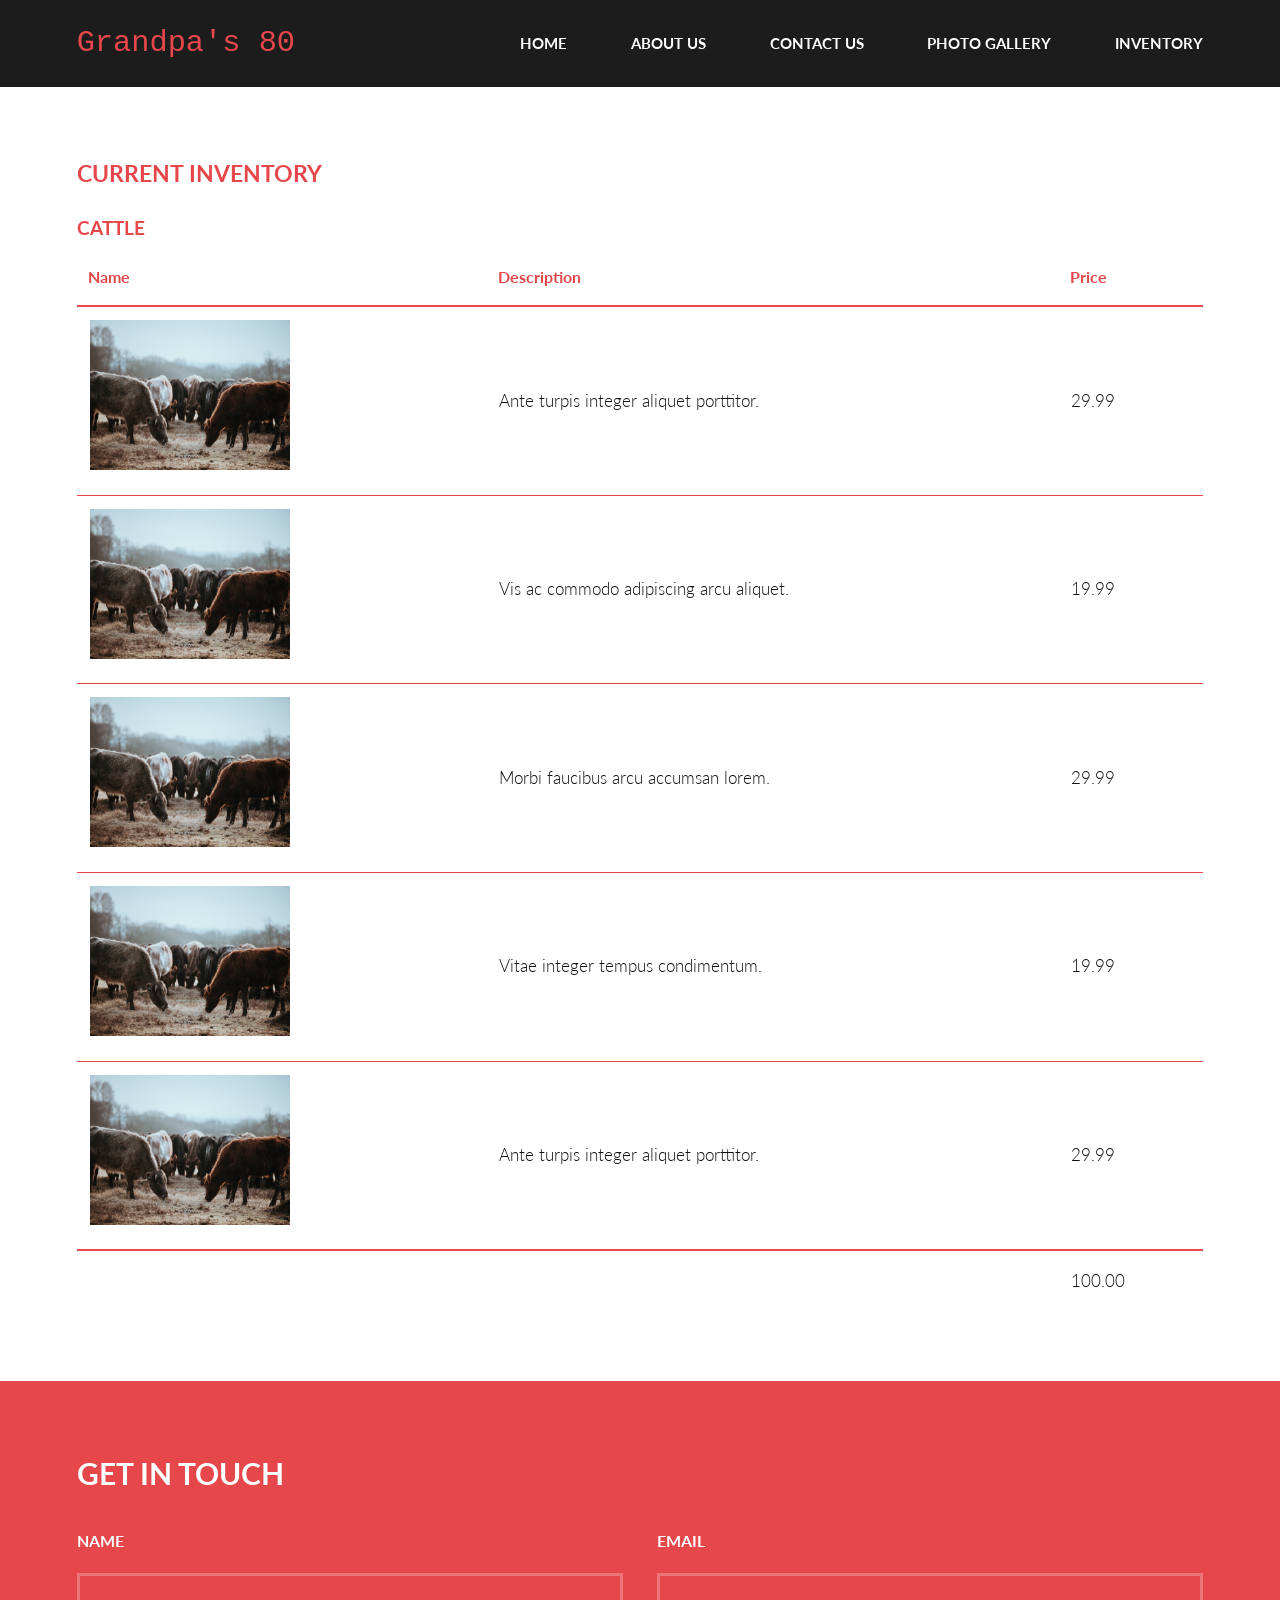
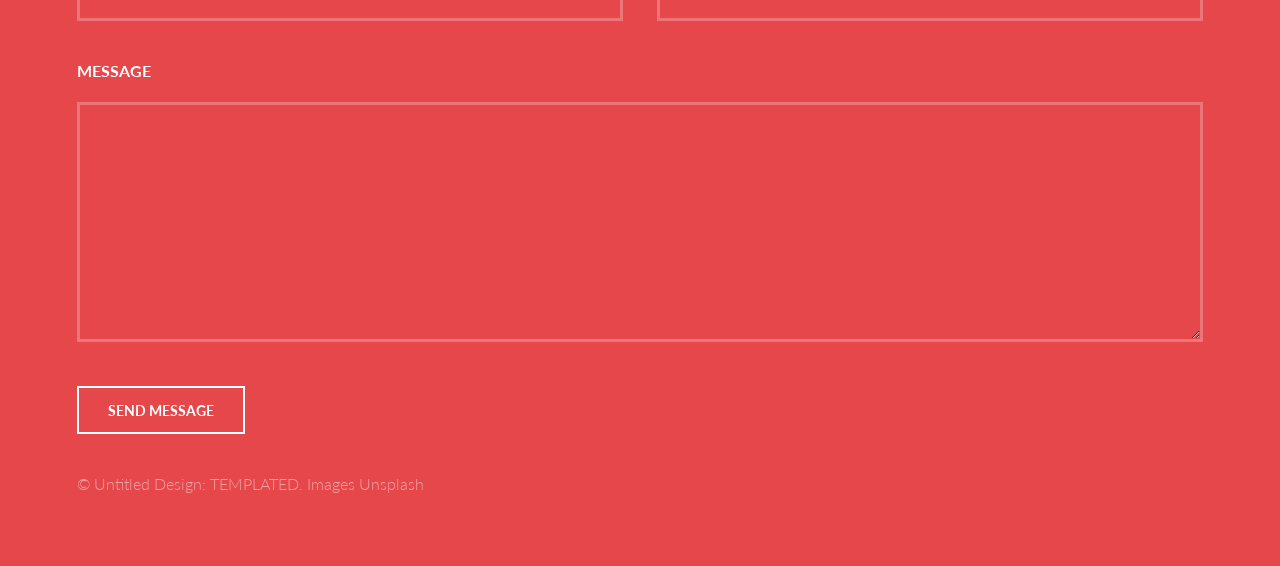
==== commit dcc24e47: "Update elements.html" ====
--- a/elements.html
+++ b/elements.html
@@ -16,7 +16,7 @@
 		<!-- Header -->
 			<header id="header">
 				<div class="inner">
-					<a href="index.html" class="logo">Grandpa's Farm</a>
+					<a href="index.html" class="logo">Grandpa's 80</a>
 					<nav id="nav">
 						<a href="index.html">Home</a>
 						<a href="index.html#one">About Us</a>
@@ -118,4 +118,4 @@
 			<script src="assets/js/main.js"></script>
 
 	</body>
-</html>+</html>
